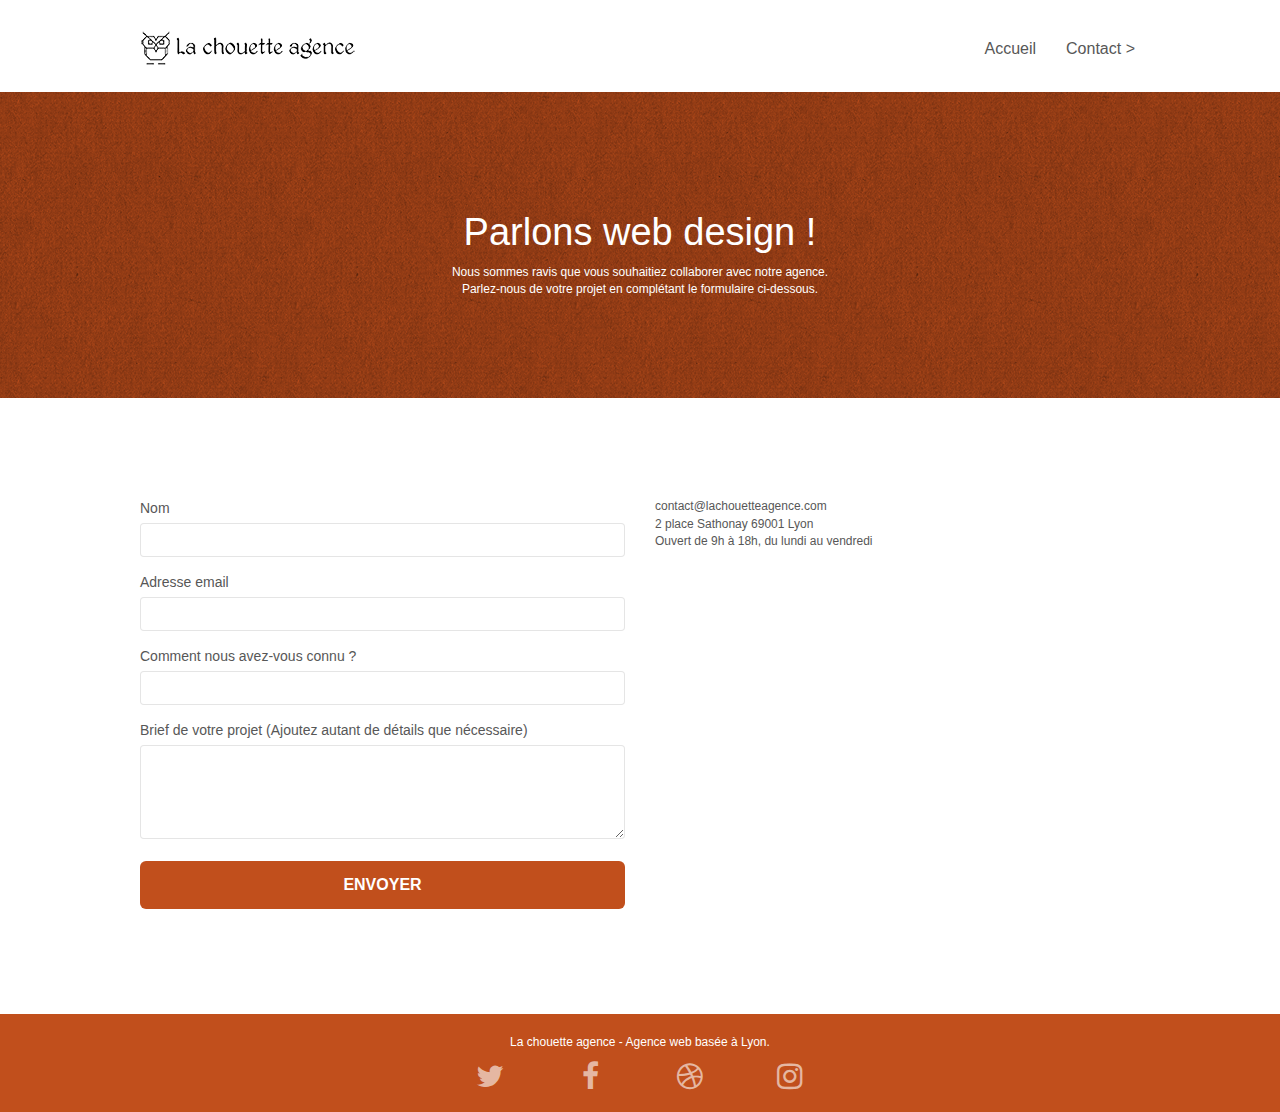
==== contact.html @ 673216bf "W3C" ====
<!doctype html>
<html lang="fr">
<head>
		<meta charset="utf-8">
		<meta name= "robots" content= "follow">
		
    <meta name="description" content="Si vous souhaitez prendre contact avec nous, merci de remplir ce formulaire">
    <meta name="viewport" content="width=device-width, initial-scale=1.0, viewport-fit=cover">
    <link rel="shortcut icon" type="image/png" href="favicon.jpg">
    
	<link rel="stylesheet" type="text/css" href="./css/bootstrap.min.css">
	<link rel="stylesheet" type="text/css" href="style.min.css">
	<link rel="stylesheet" type="text/css" href="./css/font-awesome.min.css">
	<link rel="stylesheet" type="text/css" href="./css/et-line.min.css">
	
    
	<script src="./js/jquery-2.1.0.min.js"></script>
	<script src="./js/bootstrap.js"></script>
	<script src="./js/blocs.js"></script>
	<script src="./js/jqBootstrapValidation.min.js"></script>
	<script src="./js/formHandler.min.js"></script>

    <title>Entreprise Webdesign Lyon - La Chouette Agence - Contactez-nous</title>

    
<!-- Analytics -->
 
<!-- Analytics END -->
    
</head>
<body>
<!-- Principal conteneur -->
<div class="page-container">
    
<!-- bloc-0 -->
<div class="bloc bgc-white l-bloc " id="bloc-0">
	<div class="container bloc-sm">
		<nav class="navbar row">
			<div class="navbar-header">
				<a class="navbar-brand" href="index.html"><img src="img/la-chouette-agence.png" alt="atlanta web design logo" height="40" /></a>
				<button id="nav-toggle" type="button" class="ui-navbar-toggle navbar-toggle" data-toggle="collapse" data-target=".navbar-1">
					<span class="sr-only">Toggle navigation</span><span class="icon-bar"></span><span class="icon-bar"></span><span class="icon-bar"></span>
				</button>
			</div>
			<div class="collapse navbar-collapse navbar-1 special-dropdown-nav">
				<ul class="site-navigation nav navbar-nav">
					<li>
						<a href="index.html">Accueil</a>
					</li>
					<li>
					</li>
					<li>
						<a href="contact.html">Contact &gt;</a>
					</li>
				</ul>
			</div>
		</nav>
	</div>
</div>
<!-- bloc-0 END -->

<!-- bloc-6 -->
<div class="bloc bg-dots-bg bg-repeat bgc-atomic-tangerine d-bloc bloc-bg-texture texture-paper" id="bloc-6">
	<div class="container bloc-lg">
		<div class="row">
			<div class="col-sm-12">
				<h1 class="text-center hero-bloc-text tc-white">
					Parlons web design !
				</h1>
				<p class="text-center mg-lg tc-white tight-width-whitespace">
					Nous sommes ravis que vous souhaitiez collaborer avec notre agence.<br>
					Parlez-nous de votre projet en complétant le formulaire ci-dessous.
				</p>
			</div>
		</div>
	</div>
</div>
<!-- bloc-6 END -->

<!-- bloc-7 -->
<div class="bloc bgc-white l-bloc" id="bloc-7">
	<div class="container bloc-lg">
		<div class="row">
			<div class="col-sm-6">
				<form id="form_1" novalidate>
					<div class="form-group">
						<label>
							Nom
						</label>
						<input id="name" class="form-control" required />
					</div>
					<div class="form-group">
						<label>
							Adresse email
						</label>
						<input id="email" class="form-control" type="email" required />
					</div>
					<div class="form-group">
						<label>
							Comment nous avez-vous connu ?
						</label>
						<input class="form-control" type="email" required id="input_504" />
					</div>
					<div class="form-group">
						<label>
							Brief de votre projet (Ajoutez autant de détails que nécessaire)<br>
						</label><textarea id="message" class="form-control" rows="4" cols="50" required></textarea>
					</div> 
					<button class="bloc-button btn btn-lg btn-block cta-hero btn-atomic-tangerine" type="submit">
						Envoyer
					</button>
				</form>
			</div>
			<div class="col-sm-6">
				<p>
					contact@lachouetteagence.com<br>2 place Sathonay 69001 Lyon<br>Ouvert de 9h à 18h, du lundi au vendredi<br>
				</p>
			</div>
		</div>
	</div>
</div>
<!-- bloc-7 END -->

<!-- ScrollToTop Button -->
<a class="bloc-button btn btn-d scrollToTop" onclick="scrollToTarget('1')"><span class="fa fa-chevron-up"></span></a>
<!-- ScrollToTop Button END-->


<!-- Footer - bloc-8 -->
<div class="bloc bgc-atomic-tangerine d-bloc" id="bloc-8">
	<div class="container bloc-sm">
		<div class="row">
			<div class="col-sm-12">
				<p class="text-center white">
					La chouette agence - Agence web basée à Lyon.<br>
				</p>
				<div class="row row-no-gutters social">
					<div class="col-sm-3">
						<div class="text-center">
							<a class="social" href="index.html"><span class="fa fa-twitter icon-md"></span></a>
						</div>
					</div>
					<div class="col-sm-3">
						<div class="text-center">
							<a class="social" href="index.html"><span class="fa fa-facebook icon-md"></span></a>
						</div>
					</div>
					<div class="col-sm-3">
						<div class="text-center">
							<a class="social" href="index.html"><span class="fa fa-dribbble icon-md"></span></a>
						</div>
					</div>
					<div class="col-sm-3">
						<div class="text-center">
							<a class="social" href="index.html"><span class="fa fa-instagram icon-md"></span></a>
						</div>
					</div>
				</div>
			</div>
		</div>
	</div>
</div>
<!-- Footer - bloc-8 END -->

</div>
<!-- Principal conteneur END -->
    

</body>
</html>
---- style.min.css ----
body{margin:0;padding:0;background:#fff;overflow-x:hidden;-webkit-font-smoothing:antialiased;-moz-osx-font-smoothing:grayscale}a,button{transition:all .3s ease-in-out;outline:0!important}a:hover{text-decoration:none;cursor:pointer}#page-loading-blocs-notifaction{position:fixed;top:0;bottom:0;width:100%;z-index:100000;background:#fff url(img/pageload-spinner.gif) no-repeat center center}.bloc{width:100%;clear:both;background:50% 50% no-repeat;padding:0 50px;-webkit-background-size:cover;-moz-background-size:cover;-o-background-size:cover;background-size:cover;position:relative}.bloc .container{padding-left:0;padding-right:0}.bloc-lg{padding:100px 50px}.bloc-md{padding:50px}.bloc-sm{padding:20px 50px}.bg-b-edge,.bg-bl-edge,.bg-br-edge,.bg-center,.bg-l-edge,.bg-r-edge,.bg-repeat,.bg-t-edge,.bg-tl-edge,.bg-tr-edge{-webkit-background-size:auto!important;-moz-background-size:auto!important;-o-background-size:auto!important;background-size:auto!important}.bg-repeat{background:repeat}.bg-t-edge{background:top no-repeat}.bloc-bg-texture::before{content:"";background-size:2px 2px;position:absolute;top:0;bottom:0;left:0;right:0}.citation{font-size:20px}.citationName{color:#000}.imgPortfolio{width:270px;height:270px}.texture-paper::before{background:url(img/texture-paper.png);background-size:280px 280px}.b-parallax{background-attachment:fixed}.d-bloc{color:rgba(255,255,255,.7)}.d-bloc button:hover{color:rgba(255,255,255,.9)}.d-bloc .icon-round,.d-bloc .icon-rounded,.d-bloc .icon-semi-rounded-a,.d-bloc .icon-semi-rounded-b,.d-bloc .icon-square{border-color:rgba(255,255,255,.9)}.d-bloc .divider-h span{border-color:rgba(255,255,255,.2)}.d-bloc .a-btn,.d-bloc .navbar a,.d-bloc .navbar-brand,.d-bloc a .icon-lg,.d-bloc a .icon-md,.d-bloc a .icon-sm,.d-bloc a .icon-xl,.d-bloc h1 a,.d-bloc h2 a,.d-bloc h3 a,.d-bloc h4 a,.d-bloc h5 a,.d-bloc h6 a,.d-bloc p a{color:rgba(255,255,255,.6)}.d-bloc .a-btn:hover,.d-bloc .navbar a:hover,.d-bloc .navbar-brand:hover,.d-bloc a:hover .icon-lg,.d-bloc a:hover .icon-md,.d-bloc a:hover .icon-sm,.d-bloc a:hover .icon-xl,.d-bloc h1 a:hover,.d-bloc h2 a:hover,.d-bloc h3 a:hover,.d-bloc h4 a:hover,.d-bloc h5 a:hover,.d-bloc h6 a:hover,.d-bloc p a:hover{color:rgba(255,255,255,1)}.d-bloc .navbar-toggle .icon-bar{background:rgba(255,255,255,1)}.d-bloc .btn-wire,.d-bloc .btn-wire:hover{color:rgba(255,255,255,1);border-color:rgba(255,255,255,1)}.d-bloc .panel{color:rgba(0,0,0,.5)}.d-bloc .panel button:hover{color:rgba(0,0,0,.7)}.d-bloc .panel icon{border-color:rgba(0,0,0,.7)}.d-bloc .panel .divider-h span{border-color:rgba(0,0,0,.1)}.d-bloc .panel .a-btn{color:rgba(0,0,0,.6)}.d-bloc .panel .a-btn:hover{color:rgba(0,0,0,1)}.d-bloc .panel .btn-wire,.d-bloc .panel .btn-wire:hover{color:rgba(0,0,0,.7);border-color:rgba(0,0,0,.3)}.d-bloc .panel,.l-bloc{color:rgba(0,0,0,.5)}.d-bloc .panel button:hover,.l-bloc button:hover{color:rgba(0,0,0,.7)}.l-bloc .icon-round,.l-bloc .icon-rounded,.l-bloc .icon-semi-rounded-a,.l-bloc .icon-semi-rounded-b,.l-bloc .icon-square{border-color:rgba(0,0,0,.7)}.d-bloc .panel .divider-h span,.l-bloc .divider-h span{border-color:rgba(0,0,0,.1)}.d-bloc .panel .a-btn,.l-bloc .a-btn,.l-bloc .navbar a,.l-bloc .navbar-brand,.l-bloc a .icon-lg,.l-bloc a .icon-md,.l-bloc a .icon-sm,.l-bloc a .icon-xl,.l-bloc h1 a,.l-bloc h2 a,.l-bloc h3 a,.l-bloc h4 a,.l-bloc h5 a,.l-bloc h6 a,.l-bloc p a{color:rgba(0,0,0,.6)}.d-bloc .panel .a-btn:hover,.l-bloc .a-btn:hover,.l-bloc .navbar a:hover,.l-bloc .navbar-brand:hover,.l-bloc a:hover .icon-lg,.l-bloc a:hover .icon-md,.l-bloc a:hover .icon-sm,.l-bloc a:hover .icon-xl,.l-bloc h1 a:hover,.l-bloc h2 a:hover,.l-bloc h3 a:hover,.l-bloc h4 a:hover,.l-bloc h5 a:hover,.l-bloc h6 a:hover,.l-bloc p a:hover{color:rgba(0,0,0,1)}.l-bloc .navbar-toggle .icon-bar{color:rgba(0,0,0,.6)}.d-bloc .panel .btn-wire,.d-bloc .panel .btn-wire:hover,.l-bloc .btn-wire,.l-bloc .btn-wire:hover{color:rgba(0,0,0,.7);border-color:rgba(0,0,0,.3)}.voffset{margin-top:30px}.voffset-lg{margin-top:80px}.row-no-gutters{margin-right:0;margin-left:0}.row.row-no-gutters>[class*=" col-"],.row.row-no-gutters>[class^=col-]{padding-right:0;padding-left:0}#bloc-1-hero h1{font-size:32px}.navbar{margin-bottom:0;z-index:1}.navbar-brand{height:auto;padding:3px 15px;font-size:25px;font-weight:400;font-weight:600;line-height:44px}.navbar-brand img{max-height:200px;margin:0 5px 0 0;display:inline}.navbar-brand img[src$=svg]{min-width:100px}.nav-center .navbar-brand img{margin:0}.navbar .nav{padding-top:2px;margin-right:-16px;float:right;z-index:1}.nav>li{float:left;margin-top:4px;font-size:16px}.navbar-nav .open .dropdown-menu>li>a{text-align:inherit}.nav>li a:focus,.nav>li a:hover{background:0 0}.navbar-toggle{margin:10px 10px 0 0;border:0}.navbar-toggle:hover{background:0 0!important}.navbar-toggle .icon-bar{background-color:rgba(0,0,0,.5);width:26px}.nav-invert .navbar .nav{float:left}.nav-invert .navbar-brand,.nav-invert .navbar-header{float:right;position:relative;z-index:2}@media (min-width:768px){.site-navigation{position:absolute;top:50%;right:20px;transform:translate(0,-50%);-webkit-transform:translateY(-50%)}.nav>li .dropdown-menu a,.nav>li .dropdown-menu a:hover{color:#484848}.nav-invert .site-navigation{left:0;right:0}.nav-center{text-align:center}.nav-center .navbar-header{width:100%}.nav-center .nav>li,.nav-center .navbar-brand,.nav-center .navbar-header{float:none;display:inline-block}.nav-center .site-navigation{position:relative;width:100%;right:0;margin-right:0;margin-top:20px}.nav-center.mini-nav .navbar-toggle{float:none;margin:10px auto 0}}.nav>li>.dropdown a{background:0 0!important;display:block;padding:14px 15px}nav .caret{margin:0 5px}.dropdown-menu .dropdown-menu{top:-8px;left:100%}.dropdown-menu .dropmenu-flow-right{top:100%;left:0;margin-left:-1px;border-top-left-radius:0;border-top-right-radius:0}.dropdown-menu .dropdown span{border:4px solid #000;border-top-color:transparent;border-right-color:transparent;border-bottom-color:transparent;margin:6px -5px 0 0!important;float:right}.mg-md{margin-top:10px;margin-bottom:20px}.mg-lg{margin-top:10px;margin-bottom:40px}.btn{margin:0 5px 5px 0}.btn.pull-right{margin:0 0 5px 5px}.btn-d,.btn-d:focus,.btn-d:hover{color:#fff;background:rgba(0,0,0,.3)}button{outline:0!important}.btn-rd{border-radius:40px}.btn-clean{border:1px solid rgba(0,0,0,.08);border-bottom-color:rgba(0,0,0,.1);text-shadow:0 1px 0 rgba(0,0,1,.1);box-shadow:0 1px 3px rgba(0,0,1,.25),inset 0 1px 0 0 rgba(255,255,255,.15)}.icon-md{font-size:30px!important}.icon-lg{font-size:60px!important}.sm-shadow{text-shadow:0 1px 2px rgba(0,0,0,.3)}.panel-sq,.panel-sq .panel-footer,.panel-sq .panel-heading{border-radius:0}.panel-rd{border-radius:30px}.panel-rd .panel-heading{border-radius:29px 29px 0 0}.panel-rd .panel-footer{border-radius:0 0 29px 29px}.form-control{border-color:rgba(0,0,0,.1);box-shadow:none}.scrollToTop{width:40px;height:40px;position:fixed;bottom:20px;right:20px;opacity:0;z-index:500;transition:all .3s ease-in-out}.scrollToTop span{margin-top:6px}.showScrollTop{font-size:14px;opacity:1}a[data-lightbox]{position:relative;display:block;text-align:center}a[data-lightbox]:hover::before{content:"+";font-family:HelveticaNeue-Light,"Helvetica Neue Light","Helvetica Neue",Helvetica,Arial;font-size:32px;width:50px;height:50px;margin-left:-25px;border-radius:50%;background:rgba(0,0,0,.6);color:#fff;font-weight:100;z-index:1;position:absolute;top:50%;transform:translateY(-50%);-webkit-transform:translateY(-50%)}a[data-lightbox]:hover img{opacity:.6;-webkit-animation-fill-mode:none;animation-fill-mode:none}#lightbox-modal{display:flex;align-items:center}#lightbox-modal .modal-dialog{width:90%;max-width:900px;margin:0 auto 0}#lightbox-modal .modal-dialog img{max-height:90vh;margin:0 auto}.lightbox-caption{padding:20px;color:#fff;background:rgba(0,0,0,.5);position:absolute;left:15px;right:15px;bottom:5px}.close-lightbox{color:#fff;font-size:30px;position:absolute;top:20px;right:20px;z-index:20;background:rgba(0,0,0,.5);border:none;line-height:30px;padding:0 9px 5px;opacity:.3}.close-lightbox:hover,.next-lightbox:hover,.prev-lightbox:hover{opacity:1;color:#fff}.next-lightbox,.prev-lightbox{font-size:20px;color:rgba(255,255,255,.9);background:rgba(0,0,0,.5);transition:all .2s ease-in-out;position:absolute;top:45%;z-index:1;opacity:.4}.next-lightbox{padding:6px 8px 1px 13px;right:25px}.prev-lightbox{padding:6px 13px 1px 10px;left:25px}.snapshot-lb .modal-body{padding-bottom:45px}.snapshot-lb .lightbox-caption{padding:0;color:rgba(0,0,0,.5);background:0 0}.btn,a,h1,h2,h3,h4,h5,h6,label,p{font-family:helvetica;font-weight:400;color:#575757!important}.container{max-width:1000px}.hero-bloc-text{font-size:38px}.hero-bloc-text-sub{font-size:36px}.statement-bloc-text{line-height:26px;font-style:italic;font-size:20px;text-align:center;font-weight:lighter;max-width:520px;margin:auto auto auto auto}p{font-size:12px}.tight-width-whitespace{max-width:600px;margin:auto auto auto auto}.h1{font-size:20px;font-family:"Open Sans"}.cta-hero{margin-top:22px;color:#fff!important;text-transform:uppercase;padding:12px 28px 12px 28px;font-size:16px;font-weight:700}.social{max-width:400px;margin:auto auto auto auto}h2{font-size:22px;line-height:1.4em}h3{font-size:15px;text-transform:uppercase;font-weight:700;color:#333!important}.med-width-whitespace{max-width:800px;margin:auto auto auto auto;box-shadow:0 0 0 #000}h1{color:#333!important}h4{color:#333!important}.icons{margin-bottom:14px;margin-top:24px}.white{color:#fff!important}.portfolio-thumb{margin-bottom:24px}.portfolio-row{margin-bottom:44px;margin-top:50px}.avatar{box-shadow:0 4px 9px rgba(0,0,0,.3)}.black-background{background-color:rgba(165,147,99,.7);padding:40px 40px 40px 40px}.bold-link{font-weight:900;text-decoration:underline!important}.bgc-white{background-color:#fff}.bgc-dark-slate-blue{background-color:#364577}.bgc-atomic-tangerine{background-color:#c14f1c}.tc-white{color:#fff!important}.btn-atomic-tangerine{background:#c14f1c;color:#fff!important}.btn-atomic-tangerine:hover{background:#c27956!important;color:#fff!important}.ltc-white{color:#fff!important}.ltc-white:hover{color:#ccc!important}.ltc-atomic-tangerine{color:#c14f1c!important}.ltc-atomic-tangerine:hover{color:#c27956!important}.icon-dark-slate-blue{color:#364577!important;border-color:#364577!important}.bg-dots-bg{background-image:url(img/dots-bg.png)}.bg-lines-h2-bg{background-image:url(img/lines-h2-bg.png)}.bg-banniere{background-image:url(img/la-chouette-agence-banniere.jpg)}.bg-presentation{background-image:url(img/image-de-presentation.jpg)}@media (max-width:1024px){.bloc{padding-left:20px;padding-right:20px}.bloc-tile-2.full-width-bloc .container,.bloc-tile-3.full-width-bloc .container,.bloc-tile-4.full-width-bloc .container,.bloc.full-width-bloc{padding-left:0;padding-right:0}}@media (max-width:992px) and (min-width:768px){.navbar .nav{max-width:80%}.nav-center.navbar .nav{max-width:100%}}@media only screen and (min-width:768px) and (max-width:1024px) and (orientation:landscape){.b-parallax{background-attachment:scroll}}@media only screen and (min-width:1024px) and (max-width:1366px) and (-webkit-min-device-pixel-ratio:1.5){.b-parallax{background-attachment:scroll}}@media (max-width:991px){.container{width:100%}.b-parallax{background-attachment:scroll}#hero-bloc,.page-container{overflow-x:hidden;position:relative}.bloc-group,.bloc-group .bloc{display:block;width:100%}.bloc-fill-screen .fill-bloc-bottom-edge,.bloc-fill-screen .fill-bloc-top-edge{padding:0 20px}}@media (max-width:767px){.page-container{overflow-x:hidden;position:relative}#disqus_thread,h1,h2,h3,h4,h5,h6,p{padding-left:10px!important;padding-right:10px!important}.b-parallax{background-attachment:scroll}.navbar .nav{padding-top:0;border-top:1px solid rgba(0,0,0,.2);float:none!important}.navbar.row{margin-left:0;margin-right:0}.site-navigation{position:inherit;transform:none;-webkit-transform:none;-ms-transform:none}.nav>li{margin-top:0;border-bottom:1px solid rgba(0,0,0,.1);background:rgba(0,0,0,.05);text-align:left;padding-left:15px;width:100%}.nav>li:hover{background:rgba(0,0,0,.08)}.dropdown .dropdown a .caret{float:none;margin:5px 0 0 10px!important;border:4px solid #000;border-bottom-color:transparent;border-right-color:transparent;border-left-color:transparent}#hero-bloc .navbar .nav{background:rgba(0,0,0,.8)}#hero-bloc .navbar .nav a{color:rgba(255,255,255,.6)}.hero{padding:50px 0}.hero-nav{left:-1px;right:-1px}.navbar-collapse{padding:0;overflow-x:hidden;-webkit-box-shadow:none;box-shadow:none}.navbar-brand img{max-height:40px;width:auto}.nav-invert .navbar-header{float:none;width:100%}.nav-invert .navbar-toggle{float:left;margin-left:10px}.bloc{padding-left:0;padding-right:0}.bloc-lg,.bloc-xl,.bloc-xxl{padding:40px 0}.bloc-md,.bloc-sm{padding-left:0;padding-right:0}.bloc-fill-screen .fill-bloc-bottom-edge,.bloc-fill-screen .fill-bloc-top-edge,.bloc-tile-2 .container,.bloc-tile-3 .container,.bloc-tile-4 .container{padding-left:0;padding-right:0}.a-block{padding:0 10px}.btn-dwn{display:none}.voffset{margin-top:5px}.voffset-md{margin-top:20px}.voffset-lg{margin-top:30px}form{padding:5px}.close-lightbox{display:inline-block}.blocsapp-device-iphone5{background-size:216px 425px;padding-top:60px;width:216px;height:425px}.blocsapp-device-iphone5 img{width:180px;height:320px}}@media (max-width:400px){.bloc{padding-left:0;padding-right:0}}@media (max-width:767px){.imgPortfolio{margin:0 auto 0 auto;width:270px;height:270px}.bloc-mob-center-text{text-align:center}}
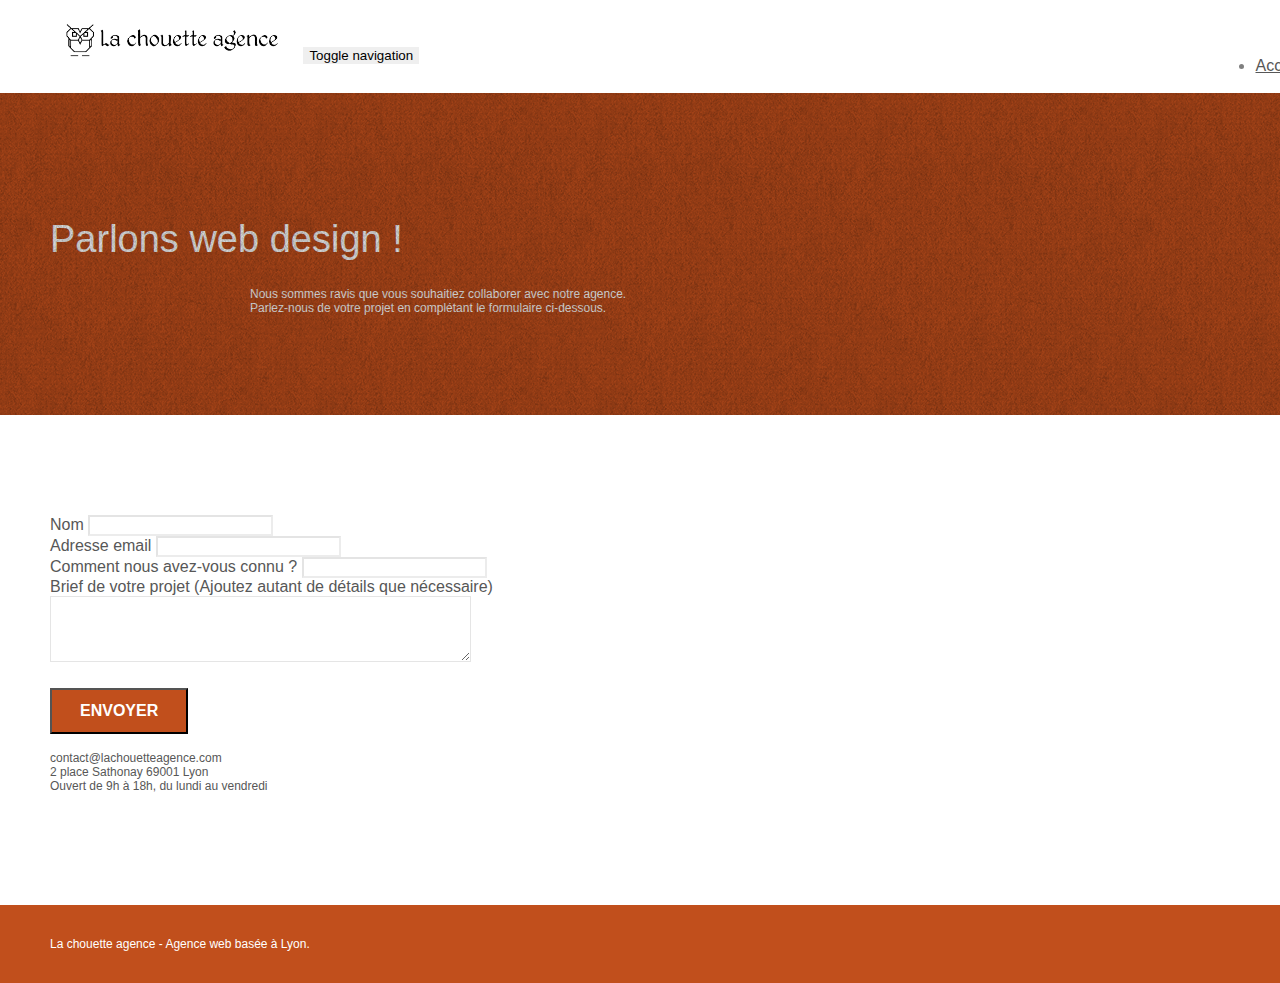
==== commit 090c9522: "Opt." ====
--- a/contact.html
+++ b/contact.html
@@ -14,7 +14,7 @@
 	<link rel="stylesheet" type="text/css" href="./css/et-line.min.css">
 	
     
-	<script src="./js/jquery-2.1.0.min.js"></script>
+	<script src="./js/jquery-2.1.0.js"></script>
 	<script src="./js/bootstrap.js"></script>
 	<script src="./js/blocs.js"></script>
 	<script src="./js/jqBootstrapValidation.min.js"></script>
@@ -164,7 +164,14 @@
 
 </div>
 <!-- Principal conteneur END -->
-    
+
+<!--JavaScript-->
+	<script src="./js/jquery-2.1.0.js"></script>
+	<script src="./js/bootstrap.js"></script>
+	<script src="./js/blocs.js"></script>
+	<script src="./js/jqBootstrapValidation.js"></script>
+	<script src="./js/formHandler.js"></script>
+<!--JavaScript End-->
 
 </body>
 </html>
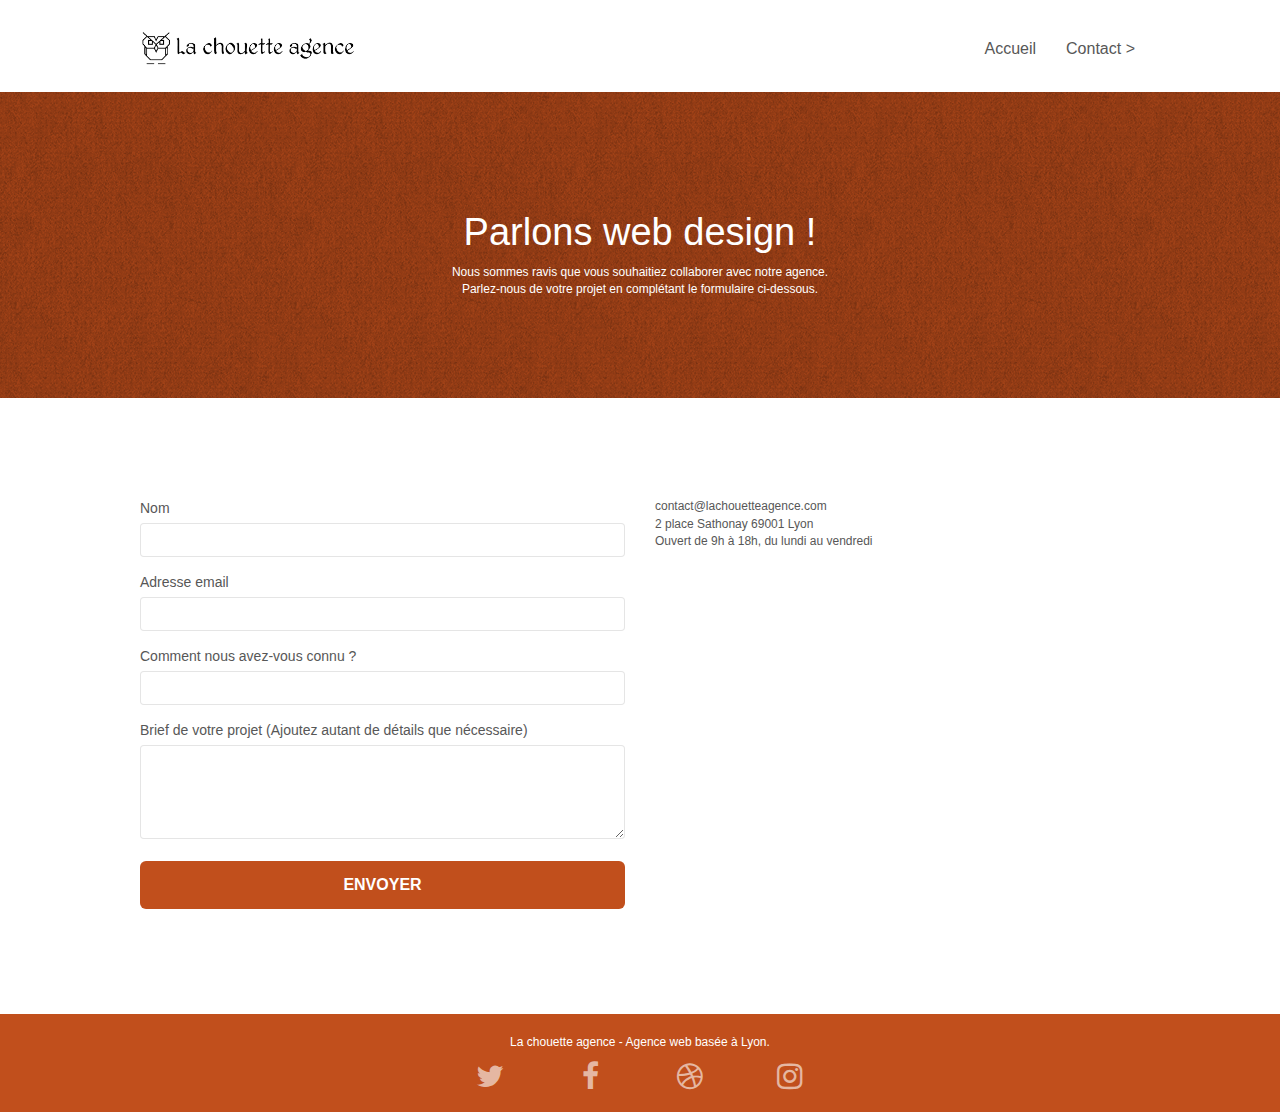
==== commit a241a848: "Opt." ====
--- a/contact.html
+++ b/contact.html
@@ -8,24 +8,15 @@
     <meta name="viewport" content="width=device-width, initial-scale=1.0, viewport-fit=cover">
     <link rel="shortcut icon" type="image/png" href="favicon.jpg">
     
-	<link rel="stylesheet" type="text/css" href="./css/bootstrap.min.css">
-	<link rel="stylesheet" type="text/css" href="style.min.css">
-	<link rel="stylesheet" type="text/css" href="./css/font-awesome.min.css">
-	<link rel="stylesheet" type="text/css" href="./css/et-line.min.css">
+	<link rel="stylesheet" type="text/css" href="./css/bootstrap.css">
+	<link rel="stylesheet" type="text/css" href="style.css">
+	<link rel="stylesheet" type="text/css" href="./css/font-awesome.css">
+	<link rel="stylesheet" type="text/css" href="./css/et-line.css">
 	
     
-	<script src="./js/jquery-2.1.0.js"></script>
-	<script src="./js/bootstrap.js"></script>
-	<script src="./js/blocs.js"></script>
-	<script src="./js/jqBootstrapValidation.min.js"></script>
-	<script src="./js/formHandler.min.js"></script>
-
     <title>Entreprise Webdesign Lyon - La Chouette Agence - Contactez-nous</title>
 
     
-<!-- Analytics -->
- 
-<!-- Analytics END -->
     
 </head>
 <body>
--- a/style.css
+++ b/style.css
@@ -0,0 +1,1055 @@
+body {
+    margin: 0;
+    padding: 0;
+    background: #FFF;
+    overflow-x: hidden;
+    -webkit-font-smoothing: antialiased;
+    -moz-osx-font-smoothing: grayscale;
+}
+
+a,
+button {
+    transition: all .3s ease-in-out;
+    outline: none!important;
+}
+
+a:hover {
+    text-decoration: none;
+    cursor: pointer;
+}
+
+#page-loading-blocs-notifaction {
+    position: fixed;
+    top: 0;
+    bottom: 0;
+    width: 100%;
+    z-index: 100000;
+    background: #FFFFFF url("img/pageload-spinner.gif") no-repeat center center;
+}
+
+.bloc {
+    width: 100%;
+    clear: both;
+    background: 50% 50% no-repeat;
+    padding: 0 50px;
+    -webkit-background-size: cover;
+    -moz-background-size: cover;
+    -o-background-size: cover;
+    background-size: cover;
+    position: relative;
+}
+
+.bloc .container {
+    padding-left: 0;
+    padding-right: 0;
+}
+
+.bloc-lg {
+    padding: 100px 50px;
+}
+
+.bloc-md {
+    padding: 50px;
+}
+
+.bloc-sm {
+    padding: 20px 50px;
+}
+
+.bg-center,
+.bg-l-edge,
+.bg-r-edge,
+.bg-t-edge,
+.bg-b-edge,
+.bg-tl-edge,
+.bg-bl-edge,
+.bg-tr-edge,
+.bg-br-edge,
+.bg-repeat {
+    -webkit-background-size: auto!important;
+    -moz-background-size: auto!important;
+    -o-background-size: auto!important;
+    background-size: auto!important;
+}
+
+.bg-repeat {
+    background: repeat;
+}
+
+.bg-t-edge {
+    background: top no-repeat;
+}
+
+.bloc-bg-texture::before {
+    content: "";
+    background-size: 2px 2px;
+    position: absolute;
+    top: 0;
+    bottom: 0;
+    left: 0;
+    right: 0;
+}
+
+.citation {
+    font-size: 20px;
+}
+
+.citationName {
+    color: #000000;
+}
+
+.imgPortfolio {
+    width: 270px;
+    height: 270px;
+}
+
+.texture-paper::before {
+    background: url("img/texture-paper.png");
+    background-size: 280px 280px;
+}
+
+.b-parallax {
+    background-attachment: fixed;
+}
+
+.d-bloc {
+    color: rgba(255, 255, 255, .7);
+}
+
+.d-bloc button:hover {
+    color: rgba(255, 255, 255, .9);
+}
+
+.d-bloc .icon-round,
+.d-bloc .icon-square,
+.d-bloc .icon-rounded,
+.d-bloc .icon-semi-rounded-a,
+.d-bloc .icon-semi-rounded-b {
+    border-color: rgba(255, 255, 255, .9);
+}
+
+.d-bloc .divider-h span {
+    border-color: rgba(255, 255, 255, .2);
+}
+
+.d-bloc .a-btn,
+.d-bloc .navbar a,
+.d-bloc .navbar-brand,
+.d-bloc a .icon-sm,
+.d-bloc a .icon-md,
+.d-bloc a .icon-lg,
+.d-bloc a .icon-xl,
+.d-bloc h1 a,
+.d-bloc h2 a,
+.d-bloc h3 a,
+.d-bloc h4 a,
+.d-bloc h5 a,
+.d-bloc h6 a,
+.d-bloc p a {
+    color: rgba(255, 255, 255, .6);
+}
+
+.d-bloc .a-btn:hover,
+.d-bloc .navbar a:hover,
+.d-bloc .navbar-brand:hover,
+.d-bloc a:hover .icon-sm,
+.d-bloc a:hover .icon-md,
+.d-bloc a:hover .icon-lg,
+.d-bloc a:hover .icon-xl,
+.d-bloc h1 a:hover,
+.d-bloc h2 a:hover,
+.d-bloc h3 a:hover,
+.d-bloc h4 a:hover,
+.d-bloc h5 a:hover,
+.d-bloc h6 a:hover,
+.d-bloc p a:hover {
+    color: rgba(255, 255, 255, 1);
+}
+
+.d-bloc .navbar-toggle .icon-bar {
+    background: rgba(255, 255, 255, 1);
+}
+
+.d-bloc .btn-wire,
+.d-bloc .btn-wire:hover {
+    color: rgba(255, 255, 255, 1);
+    border-color: rgba(255, 255, 255, 1);
+}
+
+.d-bloc .panel {
+    color: rgba(0, 0, 0, .5);
+}
+
+.d-bloc .panel button:hover {
+    color: rgba(0, 0, 0, .7);
+}
+
+.d-bloc .panel icon {
+    border-color: rgba(0, 0, 0, .7);
+}
+
+.d-bloc .panel .divider-h span {
+    border-color: rgba(0, 0, 0, .1);
+}
+
+.d-bloc .panel .a-btn {
+    color: rgba(0, 0, 0, .6);
+}
+
+.d-bloc .panel .a-btn:hover {
+    color: rgba(0, 0, 0, 1);
+}
+
+.d-bloc .panel .btn-wire,
+.d-bloc .panel .btn-wire:hover {
+    color: rgba(0, 0, 0, .7);
+    border-color: rgba(0, 0, 0, .3);
+}
+
+.d-bloc .panel,
+.l-bloc {
+    color: rgba(0, 0, 0, .5);
+}
+
+.d-bloc .panel button:hover,
+.l-bloc button:hover {
+    color: rgba(0, 0, 0, .7);
+}
+
+.l-bloc .icon-round,
+.l-bloc .icon-square,
+.l-bloc .icon-rounded,
+.l-bloc .icon-semi-rounded-a,
+.l-bloc .icon-semi-rounded-b {
+    border-color: rgba(0, 0, 0, .7);
+}
+
+.d-bloc .panel .divider-h span,
+.l-bloc .divider-h span {
+    border-color: rgba(0, 0, 0, .1);
+}
+
+.d-bloc .panel .a-btn,
+.l-bloc .a-btn,
+.l-bloc .navbar a,
+.l-bloc .navbar-brand,
+.l-bloc a .icon-sm,
+.l-bloc a .icon-md,
+.l-bloc a .icon-lg,
+.l-bloc a .icon-xl,
+.l-bloc h1 a,
+.l-bloc h2 a,
+.l-bloc h3 a,
+.l-bloc h4 a,
+.l-bloc h5 a,
+.l-bloc h6 a,
+.l-bloc p a {
+    color: rgba(0, 0, 0, .6);
+}
+
+.d-bloc .panel .a-btn:hover,
+.l-bloc .a-btn:hover,
+.l-bloc .navbar a:hover,
+.l-bloc .navbar-brand:hover,
+.l-bloc a:hover .icon-sm,
+.l-bloc a:hover .icon-md,
+.l-bloc a:hover .icon-lg,
+.l-bloc a:hover .icon-xl,
+.l-bloc h1 a:hover,
+.l-bloc h2 a:hover,
+.l-bloc h3 a:hover,
+.l-bloc h4 a:hover,
+.l-bloc h5 a:hover,
+.l-bloc h6 a:hover,
+.l-bloc p a:hover {
+    color: rgba(0, 0, 0, 1);
+}
+
+.l-bloc .navbar-toggle .icon-bar {
+    color: rgba(0, 0, 0, .6);
+}
+
+.d-bloc .panel .btn-wire,
+.d-bloc .panel .btn-wire:hover,
+.l-bloc .btn-wire,
+.l-bloc .btn-wire:hover {
+    color: rgba(0, 0, 0, .7);
+    border-color: rgba(0, 0, 0, .3);
+}
+
+.voffset {
+    margin-top: 30px;
+}
+
+.voffset-lg {
+    margin-top: 80px;
+}
+
+.row-no-gutters {
+    margin-right: 0;
+    margin-left: 0;
+}
+
+.row.row-no-gutters > [class^="col-"],
+.row.row-no-gutters > [class*=" col-"] {
+    padding-right: 0;
+    padding-left: 0;
+}
+
+#bloc-1-hero h1 {
+    font-size: 32px;
+}
+
+.navbar {
+    margin-bottom: 0;
+    z-index: 1;
+}
+
+.navbar-brand {
+    height: auto;
+    padding: 3px 15px;
+    font-size: 25px;
+    font-weight: normal;
+    font-weight: 600;
+    line-height: 44px;
+}
+
+.navbar-brand img {
+    max-height: 200px;
+    margin: 0 5px 0 0;
+    display: inline;
+}
+
+.navbar-brand img[src$=svg] {
+    min-width: 100px;
+}
+
+.nav-center .navbar-brand img {
+    margin: 0;
+}
+
+.navbar .nav {
+    padding-top: 2px;
+    margin-right: -16px;
+    float: right;
+    z-index: 1;
+}
+
+.nav > li {
+    float: left;
+    margin-top: 4px;
+    font-size: 16px;
+}
+
+.navbar-nav .open .dropdown-menu > li > a {
+    text-align: inherit;
+}
+
+.nav > li a:hover,
+.nav > li a:focus {
+    background: transparent;
+}
+
+.navbar-toggle {
+    margin: 10px 10px 0 0;
+    border: 0px;
+}
+
+.navbar-toggle:hover {
+    background: transparent!important;
+}
+
+.navbar-toggle .icon-bar {
+    background-color: rgba(0, 0, 0, .5);
+    width: 26px;
+}
+
+.nav-invert .navbar .nav {
+    float: left;
+}
+
+.nav-invert .navbar-header,
+.nav-invert .navbar-brand {
+    float: right;
+    position: relative;
+    z-index: 2;
+}
+
+@media (min-width: 768px) {
+    .site-navigation {
+        position: absolute;
+        top: 50%;
+        right: 20px;
+        transform: translate(0, -50%);
+        -webkit-transform: translateY(-50%);
+    }
+    .nav > li .dropdown-menu a,
+    .nav > li .dropdown-menu a:hover {
+        color: #484848;
+    }
+    .nav-invert .site-navigation {
+        left: 0;
+        right: 0;
+    }
+    .nav-center {
+        text-align: center;
+    }
+    .nav-center .navbar-header {
+        width: 100%;
+    }
+    .nav-center .navbar-header,
+    .nav-center .navbar-brand,
+    .nav-center .nav > li {
+        float: none;
+        display: inline-block;
+    }
+    .nav-center .site-navigation {
+        position: relative;
+        width: 100%;
+        right: 0;
+        margin-right: 0px;
+        margin-top: 20px;
+    }
+    .nav-center.mini-nav .navbar-toggle {
+        float: none;
+        margin: 10px auto 0;
+    }
+}
+
+.nav > li > .dropdown a {
+    background: none!important;
+    display: block;
+    padding: 14px 15px;
+}
+
+nav .caret {
+    margin: 0 5px;
+}
+
+.dropdown-menu .dropdown-menu {
+    top: -8px;
+    left: 100%;
+}
+
+.dropdown-menu .dropmenu-flow-right {
+    top: 100%;
+    left: 0;
+    margin-left: -1px;
+    border-top-left-radius: 0;
+    border-top-right-radius: 0;
+}
+
+.dropdown-menu .dropdown span {
+    border: 4px solid black;
+    border-top-color: transparent;
+    border-right-color: transparent;
+    border-bottom-color: transparent;
+    margin: 6px -5px 0 0!important;
+    float: right;
+}
+
+.mg-md {
+    margin-top: 10px;
+    margin-bottom: 20px;
+}
+
+.mg-lg {
+    margin-top: 10px;
+    margin-bottom: 40px;
+}
+
+.btn {
+    margin: 0 5px 5px 0;
+}
+
+.btn.pull-right {
+    margin: 0 0 5px 5px;
+}
+
+.btn-d,
+.btn-d:hover,
+.btn-d:focus {
+    color: #FFF;
+    background: rgba(0, 0, 0, .3);
+}
+
+button {
+    outline: none!important;
+}
+
+.btn-rd {
+    border-radius: 40px;
+}
+
+.btn-clean {
+    border: 1px solid rgba(0, 0, 0, .08);
+    border-bottom-color: rgba(0, 0, 0, .1);
+    text-shadow: 0 1px 0 rgba(0, 0, 1, .1);
+    box-shadow: 0 1px 3px rgba(0, 0, 1, .25), inset 0 1px 0 0 rgba(255, 255, 255, .15);
+}
+
+.icon-md {
+    font-size: 30px!important;
+}
+
+.icon-lg {
+    font-size: 60px!important;
+}
+
+.sm-shadow {
+    text-shadow: 0 1px 2px rgba(0, 0, 0, .3);
+}
+
+.panel-sq,
+.panel-sq .panel-heading,
+.panel-sq .panel-footer {
+    border-radius: 0;
+}
+
+.panel-rd {
+    border-radius: 30px;
+}
+
+.panel-rd .panel-heading {
+    border-radius: 29px 29px 0 0;
+}
+
+.panel-rd .panel-footer {
+    border-radius: 0 0 29px 29px;
+}
+
+.form-control {
+    border-color: rgba(0, 0, 0, .1);
+    box-shadow: none;
+}
+
+.scrollToTop {
+    width: 40px;
+    height: 40px;
+    position: fixed;
+    bottom: 20px;
+    right: 20px;
+    opacity: 0;
+    z-index: 500;
+    transition: all .3s ease-in-out;
+}
+
+.scrollToTop span {
+    margin-top: 6px;
+}
+
+.showScrollTop {
+    font-size: 14px;
+    opacity: 1;
+}
+
+a[data-lightbox] {
+    position: relative;
+    display: block;
+    text-align: center;
+}
+
+a[data-lightbox]:hover::before {
+    content: "+";
+    font-family: "HelveticaNeue-Light", "Helvetica Neue Light", "Helvetica Neue", Helvetica, Arial;
+    font-size: 32px;
+    width: 50px;
+    height: 50px;
+    margin-left: -25px;
+    border-radius: 50%;
+    background: rgba(0, 0, 0, .6);
+    color: #FFF;
+    font-weight: 100;
+    z-index: 1;
+    position: absolute;
+    top: 50%;
+    transform: translateY(-50%);
+    -webkit-transform: translateY(-50%);
+}
+
+a[data-lightbox]:hover img {
+    opacity: 0.6;
+    -webkit-animation-fill-mode: none;
+    animation-fill-mode: none;
+}
+
+#lightbox-modal {
+    display: flex;
+    align-items: center;
+}
+
+#lightbox-modal .modal-dialog {
+    width: 90%;
+    max-width: 900px;
+    margin: 0 auto 0;
+}
+
+#lightbox-modal .modal-dialog img {
+    max-height: 90vh;
+    margin: 0 auto;
+}
+
+.lightbox-caption {
+    padding: 20px;
+    color: #FFF;
+    background: rgba(0, 0, 0, .5);
+    position: absolute;
+    left: 15px;
+    right: 15px;
+    bottom: 5px;
+}
+
+.close-lightbox {
+    color: #FFF;
+    font-size: 30px;
+    position: absolute;
+    top: 20px;
+    right: 20px;
+    z-index: 20;
+    background: rgba(0, 0, 0, .5);
+    border: none;
+    line-height: 30px;
+    padding: 0 9px 5px;
+    opacity: 0.3;
+}
+
+.close-lightbox:hover,
+.next-lightbox:hover,
+.prev-lightbox:hover {
+    opacity: 1.0;
+    color: #FFF;
+}
+
+.next-lightbox,
+.prev-lightbox {
+    font-size: 20px;
+    color: rgba(255, 255, 255, .9);
+    background: rgba(0, 0, 0, .5);
+    transition: all .2s ease-in-out;
+    position: absolute;
+    top: 45%;
+    z-index: 1;
+    opacity: 0.4;
+}
+
+.next-lightbox {
+    padding: 6px 8px 1px 13px;
+    right: 25px;
+}
+
+.prev-lightbox {
+    padding: 6px 13px 1px 10px;
+    left: 25px;
+}
+
+.snapshot-lb .modal-body {
+    padding-bottom: 45px;
+}
+
+.snapshot-lb .lightbox-caption {
+    padding: 0;
+    color: rgba(0, 0, 0, .5);
+    background: none;
+}
+
+h1,
+h2,
+h3,
+h4,
+h5,
+h6,
+p,
+label,
+.btn,
+a {
+    font-family: "helvetica";
+    font-weight: 400;
+    color: #575757!important;
+}
+
+.container {
+    max-width: 1000px;
+}
+
+.hero-bloc-text {
+    font-size: 38px;
+}
+
+.hero-bloc-text-sub {
+    font-size: 36px;
+}
+
+.statement-bloc-text {
+    line-height: 26px;
+    font-style: italic;
+    font-size: 20px;
+    text-align: center;
+    font-weight: lighter;
+    max-width: 520px;
+    margin: auto auto auto auto;
+}
+
+p {
+    font-size: 12px;
+}
+
+.tight-width-whitespace {
+    max-width: 600px;
+    margin: auto auto auto auto;
+}
+
+.h1 {
+    font-size: 20px;
+    font-family: "Open Sans";
+}
+
+.cta-hero {
+    margin-top: 22px;
+    color: #FFFFFF!important;
+    text-transform: uppercase;
+    padding: 12px 28px 12px 28px;
+    font-size: 16px;
+    font-weight: 700;
+}
+
+.social {
+    max-width: 400px;
+    margin: auto auto auto auto;
+}
+
+h2 {
+    font-size: 22px;
+    line-height: 1.4em;
+}
+
+h3 {
+    font-size: 15px;
+    text-transform: uppercase;
+    font-weight: 700;
+    color: #333333!important;
+}
+
+.med-width-whitespace {
+    max-width: 800px;
+    margin: auto auto auto auto;
+    box-shadow: 0px 0px 0px #000000;
+}
+
+h1 {
+    color: #333333!important;
+}
+
+h4 {
+    color: #333333!important;
+}
+
+.icons {
+    margin-bottom: 14px;
+    margin-top: 24px;
+}
+
+.white {
+    color: #FFFFFF!important;
+}
+
+.portfolio-thumb {
+    margin-bottom: 24px;
+}
+
+.portfolio-row {
+    margin-bottom: 44px;
+    margin-top: 50px;
+}
+
+.avatar {
+    box-shadow: 0px 4px 9px rgba(0, 0, 0, 0.3);
+}
+
+.black-background {
+    background-color: rgba(165, 147, 99, 0.7);
+    padding: 40px 40px 40px 40px;
+}
+
+.bold-link {
+    font-weight: 900;
+    text-decoration: underline!important;
+}
+
+.bgc-white {
+    background-color: #FFFFFF;
+}
+
+.bgc-dark-slate-blue {
+    background-color: #364577;
+}
+
+.bgc-atomic-tangerine {
+    background-color: #C14F1C;
+}
+
+.tc-white {
+    color: #FFFFFF!important;
+}
+
+.btn-atomic-tangerine {
+    background: #C14F1C;
+    color: #FFFFFF!important;
+}
+
+.btn-atomic-tangerine:hover {
+    background: #c27956!important;
+    color: #FFFFFF!important;
+}
+
+.ltc-white {
+    color: #FFFFFF!important;
+}
+
+.ltc-white:hover {
+    color: #cccccc!important;
+}
+
+.ltc-atomic-tangerine {
+    color: #C14F1C!important;
+}
+
+.ltc-atomic-tangerine:hover {
+    color: #c27956!important;
+}
+
+.icon-dark-slate-blue {
+    color: #364577!important;
+    border-color: #364577!important;
+}
+
+.bg-dots-bg {
+    background-image: url("img/dots-bg.png");
+}
+
+.bg-lines-h2-bg {
+    background-image: url("img/lines-h2-bg.png");
+}
+
+.bg-banniere {
+    background-image: url("img/la-chouette-agence-banniere.jpg");
+}
+
+.bg-presentation {
+    background-image: url("img/image-de-presentation.jpg");
+}
+
+@media (max-width: 1024px) {
+    .bloc {
+        padding-left: 20px;
+        padding-right: 20px;
+    }
+    .bloc.full-width-bloc,
+    .bloc-tile-2.full-width-bloc .container,
+    .bloc-tile-3.full-width-bloc .container,
+    .bloc-tile-4.full-width-bloc .container {
+        padding-left: 0;
+        padding-right: 0;
+    }
+}
+
+@media (max-width: 992px) and (min-width: 768px) {
+    .navbar .nav {
+        max-width: 80%
+    }
+    .nav-center.navbar .nav {
+        max-width: 100%
+    }
+}
+
+@media only screen and (min-width: 768px) and (max-width: 1024px) and (orientation: landscape) {
+    .b-parallax {
+        background-attachment: scroll;
+    }
+}
+
+@media only screen and (min-width: 1024px) and (max-width: 1366px) and (-webkit-min-device-pixel-ratio: 1.5) {
+    .b-parallax {
+        background-attachment: scroll;
+    }
+}
+
+@media (max-width: 991px) {
+    .container {
+        width: 100%;
+    }
+    .b-parallax {
+        background-attachment: scroll;
+    }
+    .page-container,
+    #hero-bloc {
+        overflow-x: hidden;
+        position: relative;
+    }
+    .bloc-group,
+    .bloc-group .bloc {
+        display: block;
+        width: 100%;
+    }
+    .bloc-fill-screen .fill-bloc-top-edge,
+    .bloc-fill-screen .fill-bloc-bottom-edge {
+        padding: 0 20px;
+    }
+}
+
+@media (max-width: 767px) {
+    .page-container {
+        overflow-x: hidden;
+        position: relative;
+    }
+    h1,
+    h2,
+    h3,
+    h4,
+    h5,
+    h6,
+    p,
+    #disqus_thread {
+        padding-left: 10px!important;
+        padding-right: 10px!important;
+    }
+    .b-parallax {
+        background-attachment: scroll;
+    }
+    .navbar .nav {
+        padding-top: 0;
+        border-top: 1px solid rgba(0, 0, 0, .2);
+        float: none!important;
+    }
+    .navbar.row {
+        margin-left: 0;
+        margin-right: 0;
+    }
+    .site-navigation {
+        position: inherit;
+        transform: none;
+        -webkit-transform: none;
+        -ms-transform: none;
+    }
+    .nav > li {
+        margin-top: 0;
+        border-bottom: 1px solid rgba(0, 0, 0, .1);
+        background: rgba(0, 0, 0, .05);
+        text-align: left;
+        padding-left: 15px;
+        width: 100%;
+    }
+    .nav > li:hover {
+        background: rgba(0, 0, 0, .08);
+    }
+    .dropdown .dropdown a .caret {
+        float: none;
+        margin: 5px 0 0 10px!important;
+        border: 4px solid black;
+        border-bottom-color: transparent;
+        border-right-color: transparent;
+        border-left-color: transparent;
+    }
+    #hero-bloc .navbar .nav {
+        background: rgba(0, 0, 0, .8);
+    }
+    #hero-bloc .navbar .nav a {
+        color: rgba(255, 255, 255, .6);
+    }
+    .hero {
+        padding: 50px 0;
+    }
+    .hero-nav {
+        left: -1px;
+        right: -1px;
+    }
+    .navbar-collapse {
+        padding: 0;
+        overflow-x: hidden;
+        -webkit-box-shadow: none;
+        box-shadow: none;
+    }
+    .navbar-brand img {
+        max-height: 40px;
+        width: auto;
+    }
+    .nav-invert .navbar-header {
+        float: none;
+        width: 100%;
+    }
+    .nav-invert .navbar-toggle {
+        float: left;
+        margin-left: 10px;
+    }
+    .bloc {
+        padding-left: 0;
+        padding-right: 0;
+    }
+    .bloc-xxl,
+    .bloc-xl,
+    .bloc-lg {
+        padding: 40px 0;
+    }
+    .bloc-sm,
+    .bloc-md {
+        padding-left: 0;
+        padding-right: 0;
+    }
+    .bloc-tile-2 .container,
+    .bloc-tile-3 .container,
+    .bloc-tile-4 .container,
+    .bloc-fill-screen .fill-bloc-top-edge,
+    .bloc-fill-screen .fill-bloc-bottom-edge {
+        padding-left: 0;
+        padding-right: 0;
+    }
+    .a-block {
+        padding: 0 10px;
+    }
+    .btn-dwn {
+        display: none;
+    }
+    .voffset {
+        margin-top: 5px;
+    }
+    .voffset-md {
+        margin-top: 20px;
+    }
+    .voffset-lg {
+        margin-top: 30px;
+    }
+    form {
+        padding: 5px;
+    }
+    .close-lightbox {
+        display: inline-block;
+    }
+    .blocsapp-device-iphone5 {
+        background-size: 216px 425px;
+        padding-top: 60px;
+        width: 216px;
+        height: 425px;
+    }
+    .blocsapp-device-iphone5 img {
+        width: 180px;
+        height: 320px;
+    }
+}
+
+@media (max-width: 400px) {
+    .bloc {
+        padding-left: 0;
+        padding-right: 0;
+    }
+}
+
+@media (max-width: 767px) {
+    .imgPortfolio {
+        margin: 0 auto 0 auto;
+        width: 270px;
+        height: 270px;
+    }
+
+    .bloc-mob-center-text {
+        text-align: center;
+    }
+}--- a/css/et-line.css
+++ b/css/et-line.css
@@ -0,0 +1,519 @@
+@font-face {
+    font-family: et-line;
+    src: url(../fonts/et-line.eot);
+    src: url(../fonts/et-line.eot?#iefix) format('embedded-opentype'), url(../fonts/et-line.woff) format('woff'), url(../fonts/et-line.ttf) format('truetype'), url(../fonts/et-line.svg#et-line) format('svg');
+    font-weight: 400;
+    font-style: normal
+}
+
+.et-icon-adjustments,
+.et-icon-alarmclock,
+.et-icon-anchor,
+.et-icon-aperture,
+.et-icon-attachment,
+.et-icon-bargraph,
+.et-icon-basket,
+.et-icon-beaker,
+.et-icon-bike,
+.et-icon-book-open,
+.et-icon-briefcase,
+.et-icon-browser,
+.et-icon-calendar,
+.et-icon-camera,
+.et-icon-caution,
+.et-icon-chat,
+.et-icon-circle-compass,
+.et-icon-clipboard,
+.et-icon-clock,
+.et-icon-cloud,
+.et-icon-compass,
+.et-icon-desktop,
+.et-icon-dial,
+.et-icon-document,
+.et-icon-documents,
+.et-icon-download,
+.et-icon-dribbble,
+.et-icon-edit,
+.et-icon-envelope,
+.et-icon-expand,
+.et-icon-facebook,
+.et-icon-flag,
+.et-icon-focus,
+.et-icon-gears,
+.et-icon-genius,
+.et-icon-gift,
+.et-icon-global,
+.et-icon-globe,
+.et-icon-googleplus,
+.et-icon-grid,
+.et-icon-happy,
+.et-icon-hazardous,
+.et-icon-heart,
+.et-icon-hotairballoon,
+.et-icon-hourglass,
+.et-icon-key,
+.et-icon-laptop,
+.et-icon-layers,
+.et-icon-lifesaver,
+.et-icon-lightbulb,
+.et-icon-linegraph,
+.et-icon-linkedin,
+.et-icon-lock,
+.et-icon-magnifying-glass,
+.et-icon-map,
+.et-icon-map-pin,
+.et-icon-megaphone,
+.et-icon-mic,
+.et-icon-mobile,
+.et-icon-newspaper,
+.et-icon-notebook,
+.et-icon-paintbrush,
+.et-icon-paperclip,
+.et-icon-pencil,
+.et-icon-phone,
+.et-icon-picture,
+.et-icon-pictures,
+.et-icon-piechart,
+.et-icon-presentation,
+.et-icon-pricetags,
+.et-icon-printer,
+.et-icon-profile-female,
+.et-icon-profile-male,
+.et-icon-puzzle,
+.et-icon-quote,
+.et-icon-recycle,
+.et-icon-refresh,
+.et-icon-ribbon,
+.et-icon-rss,
+.et-icon-sad,
+.et-icon-scissors,
+.et-icon-scope,
+.et-icon-search,
+.et-icon-shield,
+.et-icon-speedometer,
+.et-icon-strategy,
+.et-icon-streetsign,
+.et-icon-tablet,
+.et-icon-target,
+.et-icon-telescope,
+.et-icon-toolbox,
+.et-icon-tools,
+.et-icon-tools-2,
+.et-icon-trophy,
+.et-icon-tumblr,
+.et-icon-twitter,
+.et-icon-upload,
+.et-icon-video,
+.et-icon-wallet,
+.et-icon-wine {
+    font-family: et-line;
+    speak-as: none;
+    font-style: normal;
+    font-weight: 400;
+    font-variant: normal;
+    text-transform: none;
+    line-height: 1;
+    -webkit-font-smoothing: antialiased;
+    -moz-osx-font-smoothing: grayscale;
+    display: inline-block
+}
+
+.et-icon-mobile:before {
+    content: "\e000"
+}
+
+.et-icon-laptop:before {
+    content: "\e001"
+}
+
+.et-icon-desktop:before {
+    content: "\e002"
+}
+
+.et-icon-tablet:before {
+    content: "\e003"
+}
+
+.et-icon-phone:before {
+    content: "\e004"
+}
+
+.et-icon-document:before {
+    content: "\e005"
+}
+
+.et-icon-documents:before {
+    content: "\e006"
+}
+
+.et-icon-search:before {
+    content: "\e007"
+}
+
+.et-icon-clipboard:before {
+    content: "\e008"
+}
+
+.et-icon-newspaper:before {
+    content: "\e009"
+}
+
+.et-icon-notebook:before {
+    content: "\e00a"
+}
+
+.et-icon-book-open:before {
+    content: "\e00b"
+}
+
+.et-icon-browser:before {
+    content: "\e00c"
+}
+
+.et-icon-calendar:before {
+    content: "\e00d"
+}
+
+.et-icon-presentation:before {
+    content: "\e00e"
+}
+
+.et-icon-picture:before {
+    content: "\e00f"
+}
+
+.et-icon-pictures:before {
+    content: "\e010"
+}
+
+.et-icon-video:before {
+    content: "\e011"
+}
+
+.et-icon-camera:before {
+    content: "\e012"
+}
+
+.et-icon-printer:before {
+    content: "\e013"
+}
+
+.et-icon-toolbox:before {
+    content: "\e014"
+}
+
+.et-icon-briefcase:before {
+    content: "\e015"
+}
+
+.et-icon-wallet:before {
+    content: "\e016"
+}
+
+.et-icon-gift:before {
+    content: "\e017"
+}
+
+.et-icon-bargraph:before {
+    content: "\e018"
+}
+
+.et-icon-grid:before {
+    content: "\e019"
+}
+
+.et-icon-expand:before {
+    content: "\e01a"
+}
+
+.et-icon-focus:before {
+    content: "\e01b"
+}
+
+.et-icon-edit:before {
+    content: "\e01c"
+}
+
+.et-icon-adjustments:before {
+    content: "\e01d"
+}
+
+.et-icon-ribbon:before {
+    content: "\e01e"
+}
+
+.et-icon-hourglass:before {
+    content: "\e01f"
+}
+
+.et-icon-lock:before {
+    content: "\e020"
+}
+
+.et-icon-megaphone:before {
+    content: "\e021"
+}
+
+.et-icon-shield:before {
+    content: "\e022"
+}
+
+.et-icon-trophy:before {
+    content: "\e023"
+}
+
+.et-icon-flag:before {
+    content: "\e024"
+}
+
+.et-icon-map:before {
+    content: "\e025"
+}
+
+.et-icon-puzzle:before {
+    content: "\e026"
+}
+
+.et-icon-basket:before {
+    content: "\e027"
+}
+
+.et-icon-envelope:before {
+    content: "\e028"
+}
+
+.et-icon-streetsign:before {
+    content: "\e029"
+}
+
+.et-icon-telescope:before {
+    content: "\e02a"
+}
+
+.et-icon-gears:before {
+    content: "\e02b"
+}
+
+.et-icon-key:before {
+    content: "\e02c"
+}
+
+.et-icon-paperclip:before {
+    content: "\e02d"
+}
+
+.et-icon-attachment:before {
+    content: "\e02e"
+}
+
+.et-icon-pricetags:before {
+    content: "\e02f"
+}
+
+.et-icon-lightbulb:before {
+    content: "\e030"
+}
+
+.et-icon-layers:before {
+    content: "\e031"
+}
+
+.et-icon-pencil:before {
+    content: "\e032"
+}
+
+.et-icon-tools:before {
+    content: "\e033"
+}
+
+.et-icon-tools-2:before {
+    content: "\e034"
+}
+
+.et-icon-scissors:before {
+    content: "\e035"
+}
+
+.et-icon-paintbrush:before {
+    content: "\e036"
+}
+
+.et-icon-magnifying-glass:before {
+    content: "\e037"
+}
+
+.et-icon-circle-compass:before {
+    content: "\e038"
+}
+
+.et-icon-linegraph:before {
+    content: "\e039"
+}
+
+.et-icon-mic:before {
+    content: "\e03a"
+}
+
+.et-icon-strategy:before {
+    content: "\e03b"
+}
+
+.et-icon-beaker:before {
+    content: "\e03c"
+}
+
+.et-icon-caution:before {
+    content: "\e03d"
+}
+
+.et-icon-recycle:before {
+    content: "\e03e"
+}
+
+.et-icon-anchor:before {
+    content: "\e03f"
+}
+
+.et-icon-profile-male:before {
+    content: "\e040"
+}
+
+.et-icon-profile-female:before {
+    content: "\e041"
+}
+
+.et-icon-bike:before {
+    content: "\e042"
+}
+
+.et-icon-wine:before {
+    content: "\e043"
+}
+
+.et-icon-hotairballoon:before {
+    content: "\e044"
+}
+
+.et-icon-globe:before {
+    content: "\e045"
+}
+
+.et-icon-genius:before {
+    content: "\e046"
+}
+
+.et-icon-map-pin:before {
+    content: "\e047"
+}
+
+.et-icon-dial:before {
+    content: "\e048"
+}
+
+.et-icon-chat:before {
+    content: "\e049"
+}
+
+.et-icon-heart:before {
+    content: "\e04a"
+}
+
+.et-icon-cloud:before {
+    content: "\e04b"
+}
+
+.et-icon-upload:before {
+    content: "\e04c"
+}
+
+.et-icon-download:before {
+    content: "\e04d"
+}
+
+.et-icon-target:before {
+    content: "\e04e"
+}
+
+.et-icon-hazardous:before {
+    content: "\e04f"
+}
+
+.et-icon-piechart:before {
+    content: "\e050"
+}
+
+.et-icon-speedometer:before {
+    content: "\e051"
+}
+
+.et-icon-global:before {
+    content: "\e052"
+}
+
+.et-icon-compass:before {
+    content: "\e053"
+}
+
+.et-icon-lifesaver:before {
+    content: "\e054"
+}
+
+.et-icon-clock:before {
+    content: "\e055"
+}
+
+.et-icon-aperture:before {
+    content: "\e056"
+}
+
+.et-icon-quote:before {
+    content: "\e057"
+}
+
+.et-icon-scope:before {
+    content: "\e058"
+}
+
+.et-icon-alarmclock:before {
+    content: "\e059"
+}
+
+.et-icon-refresh:before {
+    content: "\e05a"
+}
+
+.et-icon-happy:before {
+    content: "\e05b"
+}
+
+.et-icon-sad:before {
+    content: "\e05c"
+}
+
+.et-icon-facebook:before {
+    content: "\e05d"
+}
+
+.et-icon-twitter:before {
+    content: "\e05e"
+}
+
+.et-icon-googleplus:before {
+    content: "\e05f"
+}
+
+.et-icon-rss:before {
+    content: "\e060"
+}
+
+.et-icon-tumblr:before {
+    content: "\e061"
+}
+
+.et-icon-linkedin:before {
+    content: "\e062"
+}
+
+.et-icon-dribbble:before {
+    content: "\e063"
+}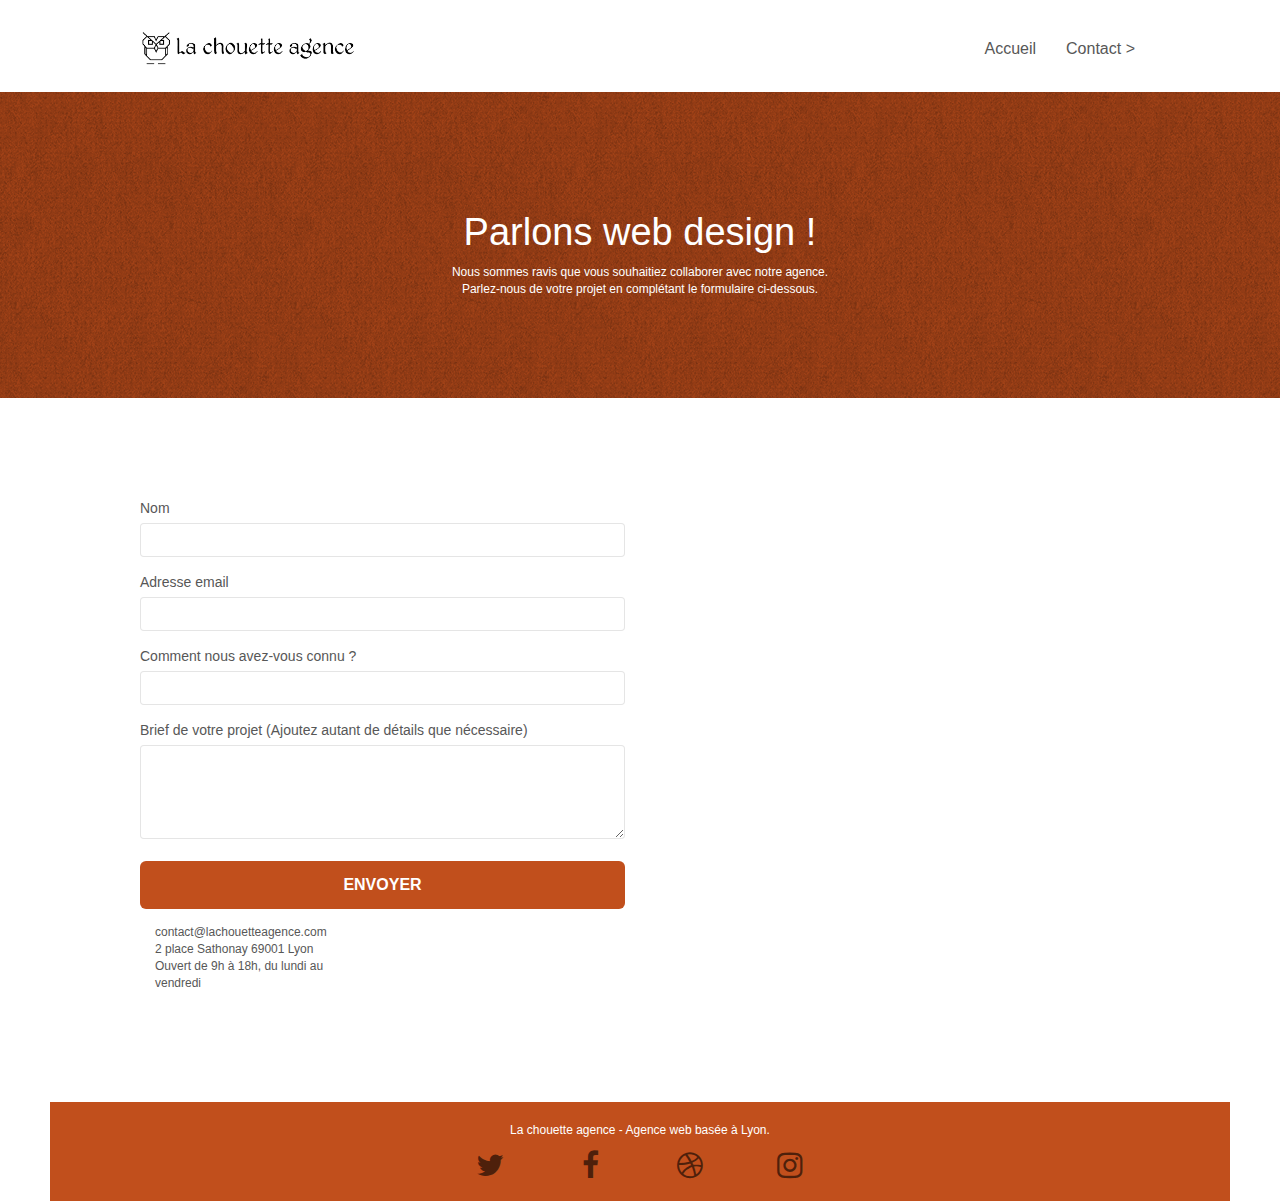
==== commit 96058038: "Accessibilité" ====
--- a/contact.html
+++ b/contact.html
@@ -8,10 +8,10 @@
     <meta name="viewport" content="width=device-width, initial-scale=1.0, viewport-fit=cover">
     <link rel="shortcut icon" type="image/png" href="favicon.jpg">
     
-	<link rel="stylesheet" type="text/css" href="./css/bootstrap.css">
-	<link rel="stylesheet" type="text/css" href="style.css">
-	<link rel="stylesheet" type="text/css" href="./css/font-awesome.css">
-	<link rel="stylesheet" type="text/css" href="./css/et-line.css">
+	<link rel="stylesheet" type="text/css" href="./css/bootstrap.min.css">
+	<link rel="stylesheet" type="text/css" href="style.min.css">
+	<link rel="stylesheet" type="text/css" href="./css/font-awesome.min.css">
+	<link rel="stylesheet" type="text/css" href="./css/et-line.min.css">
 	
     
     <title>Entreprise Webdesign Lyon - La Chouette Agence - Contactez-nous</title>
@@ -75,32 +75,33 @@
 			<div class="col-sm-6">
 				<form id="form_1" novalidate>
 					<div class="form-group">
-						<label>
-							Nom
-						</label>
-						<input id="name" class="form-control" required />
-					</div>
-					<div class="form-group">
-						<label>
-							Adresse email
-						</label>
-						<input id="email" class="form-control" type="email" required />
-					</div>
-					<div class="form-group">
-						<label>
-							Comment nous avez-vous connu ?
-						</label>
-						<input class="form-control" type="email" required id="input_504" />
-					</div>
-					<div class="form-group">
-						<label>
-							Brief de votre projet (Ajoutez autant de détails que nécessaire)<br>
-						</label><textarea id="message" class="form-control" rows="4" cols="50" required></textarea>
-					</div> 
-					<button class="bloc-button btn btn-lg btn-block cta-hero btn-atomic-tangerine" type="submit">
-						Envoyer
-					</button>
-				</form>
+						<div class="form-group">
+							<label for="name">
+								Nom
+							</label>
+							<input id="name" class="form-control" required />
+						</div>
+						<div class="form-group">
+							<label for="email">
+								Adresse email
+							</label>
+							<input id="email" class="form-control" type="email" required />
+						</div>
+						<div class="form-group">
+							<label for="source">
+								Comment nous avez-vous connu ?
+							</label>
+							<input class="form-control" type="text" required id="source" />
+						</div>
+						<div class="form-group">
+							<label for="message">
+								Brief de votre projet (Ajoutez autant de détails que nécessaire)<br>
+							</label><textarea id="message" class="form-control" rows="4" cols="50" required></textarea>
+						</div> 
+						<button class="bloc-button btn btn-lg btn-block cta-hero btn-atomic-tangerine" type="submit">
+							Envoyer
+						</button>
+					</form>
 			</div>
 			<div class="col-sm-6">
 				<p>
@@ -128,22 +129,22 @@
 				<div class="row row-no-gutters social">
 					<div class="col-sm-3">
 						<div class="text-center">
-							<a class="social" href="index.html"><span class="fa fa-twitter icon-md"></span></a>
+							<a class="social" href="index.html"><span aria-label="Suivez-nous sur Twitter" class="fa fa-twitter icon-md"></span></a>
 						</div>
 					</div>
 					<div class="col-sm-3">
 						<div class="text-center">
-							<a class="social" href="index.html"><span class="fa fa-facebook icon-md"></span></a>
+							<a class="social" href="index.html"><span aria-label="Suivez-nous sur Facebook" class="fa fa-facebook icon-md"></span></a>
 						</div>
 					</div>
 					<div class="col-sm-3">
 						<div class="text-center">
-							<a class="social" href="index.html"><span class="fa fa-dribbble icon-md"></span></a>
+							<a class="social" href="index.html"><span aria-label="Suivez-nous sur Dribble" class="fa fa-dribbble icon-md"></span></a>
 						</div>
 					</div>
 					<div class="col-sm-3">
 						<div class="text-center">
-							<a class="social" href="index.html"><span class="fa fa-instagram icon-md"></span></a>
+							<a class="social" href="index.html"><span aria-label="Suivez-nous sur Instagram" class="fa fa-instagram icon-md"></span></a>
 						</div>
 					</div>
 				</div>
@@ -157,9 +158,9 @@
 <!-- Principal conteneur END -->
 
 <!--JavaScript-->
-	<script src="./js/jquery-2.1.0.js"></script>
-	<script src="./js/bootstrap.js"></script>
-	<script src="./js/blocs.js"></script>
+	<script src="./js/jquery-2.1.0.min.js"></script>
+	<script src="./js/bootstrap.min.js"></script>
+	<script src="./js/blocs.min.js"></script>
 	<script src="./js/jqBootstrapValidation.js"></script>
 	<script src="./js/formHandler.js"></script>
 <!--JavaScript End-->
--- a/style.min.css
+++ b/style.min.css
@@ -0,0 +1 @@
+body{margin:0;padding:0;background:#fff;overflow-x:hidden;-webkit-font-smoothing:antialiased;-moz-osx-font-smoothing:grayscale}a,button{transition:all .3s ease-in-out;outline:0!important}a:hover{text-decoration:none;cursor:pointer}#page-loading-blocs-notifaction{position:fixed;top:0;bottom:0;width:100%;z-index:100000;background:#fff url(img/pageload-spinner.gif) no-repeat center center}a:focus{border:1px solid #000}.bloc{width:100%;clear:both;background:50% 50% no-repeat;padding:0 50px;-webkit-background-size:cover;-moz-background-size:cover;-o-background-size:cover;background-size:cover;position:relative}.bloc .container{padding-left:0;padding-right:0}.bloc-lg{padding:100px 50px}.bloc-md{padding:50px}.bloc-sm{padding:20px 50px}.bg-b-edge,.bg-bl-edge,.bg-br-edge,.bg-center,.bg-l-edge,.bg-r-edge,.bg-repeat,.bg-t-edge,.bg-tl-edge,.bg-tr-edge{-webkit-background-size:auto!important;-moz-background-size:auto!important;-o-background-size:auto!important;background-size:auto!important}.bg-repeat{background:repeat}.bg-t-edge{background:top no-repeat}.bloc-bg-texture::before{content:"";background-size:2px 2px;position:absolute;top:0;bottom:0;left:0;right:0}.texture-paper::before{background:url(img/texture-paper.png);background-size:280px 280px}.b-parallax{background-attachment:fixed}.d-bloc{color:rgba(255,255,255,.7)}.d-bloc button:hover{color:rgba(255,255,255,.9)}.d-bloc .icon-round,.d-bloc .icon-rounded,.d-bloc .icon-semi-rounded-a,.d-bloc .icon-semi-rounded-b,.d-bloc .icon-square{border-color:rgba(255,255,255,.9)}.d-bloc .divider-h span{border-color:rgba(255,255,255,.2)}.d-bloc .a-btn,.d-bloc .navbar a,.d-bloc .navbar-brand,.d-bloc a .icon-lg,.d-bloc a .icon-md,.d-bloc a .icon-sm,.d-bloc a .icon-xl,.d-bloc h1 a,.d-bloc h2 a,.d-bloc h3 a,.d-bloc h4 a,.d-bloc h5 a,.d-bloc h6 a,.d-bloc p a{color:rgba(255,255,255,.6)}.d-bloc .a-btn:hover,.d-bloc .navbar a:hover,.d-bloc .navbar-brand:hover,.d-bloc a:hover .icon-lg,.d-bloc a:hover .icon-md,.d-bloc a:hover .icon-sm,.d-bloc a:hover .icon-xl,.d-bloc h1 a:hover,.d-bloc h2 a:hover,.d-bloc h3 a:hover,.d-bloc h4 a:hover,.d-bloc h5 a:hover,.d-bloc h6 a:hover,.d-bloc p a:hover{color:rgba(255,255,255,1)}.d-bloc .navbar-toggle .icon-bar{background:rgba(255,255,255,1)}.d-bloc .btn-wire,.d-bloc .btn-wire:hover{color:rgba(255,255,255,1);border-color:rgba(255,255,255,1)}.d-bloc .panel{color:rgba(0,0,0,.5)}.d-bloc .panel button:hover{color:rgba(0,0,0,.7)}.d-bloc .panel icon{border-color:rgba(0,0,0,.7)}.d-bloc .panel .divider-h span{border-color:rgba(0,0,0,.1)}.d-bloc .panel .a-btn{color:rgba(0,0,0,.6)}.d-bloc .panel .a-btn:hover{color:rgba(0,0,0,1)}.d-bloc .panel .btn-wire,.d-bloc .panel .btn-wire:hover{color:rgba(0,0,0,.7);border-color:rgba(0,0,0,.3)}.d-bloc .panel,.l-bloc{color:rgba(0,0,0,.6)}.d-bloc .panel button:hover,.l-bloc button:hover{color:rgba(0,0,0,.7)}.l-bloc .icon-round,.l-bloc .icon-rounded,.l-bloc .icon-semi-rounded-a,.l-bloc .icon-semi-rounded-b,.l-bloc .icon-square{border-color:rgba(0,0,0,.7)}.d-bloc .panel .divider-h span,.l-bloc .divider-h span{border-color:rgba(0,0,0,.1)}.d-bloc .panel .a-btn,.l-bloc .a-btn,.l-bloc .navbar a,.l-bloc .navbar-brand,.l-bloc a .icon-lg,.l-bloc a .icon-md,.l-bloc a .icon-sm,.l-bloc a .icon-xl,.l-bloc h1 a,.l-bloc h2 a,.l-bloc h3 a,.l-bloc h4 a,.l-bloc h5 a,.l-bloc h6 a,.l-bloc p a{color:rgba(0,0,0,.6)}.d-bloc .panel .a-btn:hover,.l-bloc .a-btn:hover,.l-bloc .navbar a:hover,.l-bloc .navbar-brand:hover,.l-bloc a:hover .icon-lg,.l-bloc a:hover .icon-md,.l-bloc a:hover .icon-sm,.l-bloc a:hover .icon-xl,.l-bloc h1 a:hover,.l-bloc h2 a:hover,.l-bloc h3 a:hover,.l-bloc h4 a:hover,.l-bloc h5 a:hover,.l-bloc h6 a:hover,.l-bloc p a:hover{color:rgba(0,0,0,1)}.l-bloc .navbar-toggle .icon-bar{color:rgba(0,0,0,.6)}.d-bloc .panel .btn-wire,.d-bloc .panel .btn-wire:hover,.l-bloc .btn-wire,.l-bloc .btn-wire:hover{color:rgba(0,0,0,.7);border-color:rgba(0,0,0,.3)}.voffset{margin-top:30px}.voffset-lg{margin-top:80px}.row-no-gutters{margin-right:0;margin-left:0}.row.row-no-gutters>[class*=" col-"],.row.row-no-gutters>[class^=col-]{padding-right:0;padding-left:0}#bloc-1-hero h1{font-size:32px}.navbar{margin-bottom:0;z-index:1}.navbar-brand{height:auto;padding:3px 15px;font-size:25px;font-weight:400;font-weight:600;line-height:44px}.navbar-brand img{max-height:200px;margin:0 5px 0 0;display:inline}.navbar-brand img[src$=svg]{min-width:100px}.nav-center .navbar-brand img{margin:0}.navbar .nav{padding-top:2px;margin-right:-16px;float:right;z-index:1}.nav>li{float:left;margin-top:4px;font-size:16px}.navbar-nav .open .dropdown-menu>li>a{text-align:inherit}.nav>li a:focus,.nav>li a:hover{background:0 0}.navbar-toggle{margin:10px 10px 0 0;border:0}.navbar-toggle:hover{background:0 0!important}.navbar-toggle .icon-bar{background-color:rgba(0,0,0,.5);width:26px}.nav-invert .navbar .nav{float:left}.nav-invert .navbar-brand,.nav-invert .navbar-header{float:right;position:relative;z-index:2}@media (min-width:768px){.site-navigation{position:absolute;top:50%;right:20px;transform:translate(0,-50%);-webkit-transform:translateY(-50%)}.nav>li .dropdown-menu a,.nav>li .dropdown-menu a:hover{color:#484848}.nav-invert .site-navigation{left:0;right:0}.nav-center{text-align:center}.nav-center .navbar-header{width:100%}.nav-center .nav>li,.nav-center .navbar-brand,.nav-center .navbar-header{float:none;display:inline-block}.nav-center .site-navigation{position:relative;width:100%;right:0;margin-right:0;margin-top:20px}.nav-center.mini-nav .navbar-toggle{float:none;margin:10px auto 0}}.nav>li>.dropdown a{background:0 0!important;display:block;padding:14px 15px}nav .caret{margin:0 5px}.dropdown-menu .dropdown-menu{top:-8px;left:100%}.dropdown-menu .dropmenu-flow-right{top:100%;left:0;margin-left:-1px;border-top-left-radius:0;border-top-right-radius:0}.dropdown-menu .dropdown span{border:4px solid #000;border-top-color:transparent;border-right-color:transparent;border-bottom-color:transparent;margin:6px -5px 0 0!important;float:right}.mg-md{margin-top:10px;margin-bottom:20px}.mg-lg{margin-top:10px;margin-bottom:40px}.btn{margin:0 5px 5px 0}.btn.pull-right{margin:0 0 5px 5px}.btn-d,.btn-d:focus,.btn-d:hover{color:#fff;background:rgba(0,0,0,.3)}button{outline:0!important}.btn-rd{border-radius:40px}.btn-clean{border:1px solid rgba(0,0,0,.08);border-bottom-color:rgba(0,0,0,.1);text-shadow:0 1px 0 rgba(0,0,1,.1);box-shadow:0 1px 3px rgba(0,0,1,.25),inset 0 1px 0 0 rgba(255,255,255,.15)}.icon-md{font-size:30px!important}.icon-lg{font-size:60px!important}.sm-shadow{text-shadow:0 1px 2px rgba(0,0,0,.3)}.panel-sq,.panel-sq .panel-footer,.panel-sq .panel-heading{border-radius:0}.panel-rd{border-radius:30px}.panel-rd .panel-heading{border-radius:29px 29px 0 0}.panel-rd .panel-footer{border-radius:0 0 29px 29px}.form-control{border-color:rgba(0,0,0,.1);box-shadow:none}.scrollToTop{width:40px;height:40px;position:fixed;bottom:20px;right:20px;opacity:0;z-index:500;transition:all .3s ease-in-out}.scrollToTop span{margin-top:6px}.showScrollTop{font-size:14px;opacity:1}a[data-lightbox]{position:relative;display:block;text-align:center}a[data-lightbox]:hover::before{content:"+";font-family:HelveticaNeue-Light,"Helvetica Neue Light","Helvetica Neue",Helvetica,Arial;font-size:32px;width:50px;height:50px;margin-left:-25px;border-radius:50%;background:rgba(0,0,0,.6);color:#fff;font-weight:100;z-index:1;position:absolute;top:50%;transform:translateY(-50%);-webkit-transform:translateY(-50%)}a[data-lightbox]:hover img{opacity:.6;-webkit-animation-fill-mode:none;animation-fill-mode:none}#lightbox-modal{display:flex;align-items:center}#lightbox-modal .modal-dialog{width:90%;max-width:900px;margin:0 auto 0}#lightbox-modal .modal-dialog img{max-height:90vh;margin:0 auto}.lightbox-caption{padding:20px;color:#fff;background:rgba(0,0,0,.5);position:absolute;left:15px;right:15px;bottom:5px}.close-lightbox{color:#fff;font-size:30px;position:absolute;top:20px;right:20px;z-index:20;background:rgba(0,0,0,.5);border:none;line-height:30px;padding:0 9px 5px;opacity:.3}.close-lightbox:hover,.next-lightbox:hover,.prev-lightbox:hover{opacity:1;color:#fff}.next-lightbox,.prev-lightbox{font-size:20px;color:rgba(255,255,255,.9);background:rgba(0,0,0,.5);transition:all .2s ease-in-out;position:absolute;top:45%;z-index:1;opacity:.4}.next-lightbox{padding:6px 8px 1px 13px;right:25px}.prev-lightbox{padding:6px 13px 1px 10px;left:25px}.snapshot-lb .modal-body{padding-bottom:45px}.snapshot-lb .lightbox-caption{padding:0;color:rgba(0,0,0,.5);background:0 0}.btn,a,h1,h2,h3,h4,h5,h6,label,p{font-family:helvetica;font-weight:400;color:#575757!important}.container{max-width:1000px}.hero-bloc-text{font-size:38px}.hero-bloc-text-sub{font-size:36px}.statement-bloc-text{line-height:26px;font-style:italic;font-size:20px;text-align:center;font-weight:lighter;max-width:520px;margin:auto auto auto auto}p{font-size:12px}.tight-width-whitespace{max-width:600px;margin:auto auto auto auto}.h1{font-size:20px;font-family:"Open Sans"}.cta-hero{margin-top:22px;color:#fff!important;text-transform:uppercase;padding:12px 28px 12px 28px;font-size:16px;font-weight:700}.social{max-width:400px;margin:auto auto auto auto}h2{font-size:22px;line-height:1.4em}h3{font-size:15px;text-transform:uppercase;font-weight:700;color:#333!important}.med-width-whitespace{max-width:800px;margin:auto auto auto auto;box-shadow:0 0 0 #000}h1{color:#333!important}h4{color:#333!important}.icons{margin-bottom:14px;margin-top:24px}.white{color:#fff!important}.portfolio-thumb{margin-bottom:24px}.portfolio-row{margin-bottom:44px;margin-top:50px}.avatar{box-shadow:0 4px 9px rgba(0,0,0,.3)}.black-background{background-color:rgba(115,111,104,.7);padding:40px 40px 40px 40px}.bold-link{font-weight:900;text-decoration:underline!important}.bgc-white{background-color:#fff}.bgc-dark-slate-blue{background-color:#364577}.bgc-atomic-tangerine{background-color:#c14f1c}.tc-white{color:#fff!important}.btn-atomic-tangerine{background:#c14f1c;color:#fff!important}.btn-atomic-tangerine:hover{background:#c27956!important;color:#fff!important}.ltc-white{color:#fff!important}.ltc-white:hover{color:#ccc!important}.ltc-atomic-tangerine{color:#c14f1c!important}.ltc-atomic-tangerine:hover{color:#c27956!important}.icon-dark-slate-blue{color:#364577!important;border-color:#364577!important}.bg-dots-bg{background-image:url(img/dots-bg.png)}.bg-lines-h2-bg{background-image:url(img/lines-h2-bg.png)}.bg-banniere{background-image:url(img/la-chouette-agence-banniere.jpg)}.bg-presentation{background-image:url(img/image-de-presentation.jpg)}@media (max-width:1024px){.bloc{padding-left:20px;padding-right:20px}.bloc-tile-2.full-width-bloc .container,.bloc-tile-3.full-width-bloc .container,.bloc-tile-4.full-width-bloc .container,.bloc.full-width-bloc{padding-left:0;padding-right:0}}@media (max-width:992px) and (min-width:768px){.navbar .nav{max-width:80%}.nav-center.navbar .nav{max-width:100%}}@media only screen and (min-width:768px) and (max-width:1024px) and (orientation:landscape){.b-parallax{background-attachment:scroll}}@media only screen and (min-width:1024px) and (max-width:1366px) and (-webkit-min-device-pixel-ratio:1.5){.b-parallax{background-attachment:scroll}}@media (max-width:991px){.container{width:100%}.b-parallax{background-attachment:scroll}#hero-bloc,.page-container{overflow-x:hidden;position:relative}.bloc-group,.bloc-group .bloc{display:block;width:100%}.bloc-fill-screen .fill-bloc-bottom-edge,.bloc-fill-screen .fill-bloc-top-edge{padding:0 20px}}@media (max-width:767px){.page-container{overflow-x:hidden;position:relative}#disqus_thread,h1,h2,h3,h4,h5,h6,p{padding-left:10px!important;padding-right:10px!important}.b-parallax{background-attachment:scroll}.navbar .nav{padding-top:0;border-top:1px solid rgba(0,0,0,.2);float:none!important}.navbar.row{margin-left:0;margin-right:0}.site-navigation{position:inherit;transform:none;-webkit-transform:none;-ms-transform:none}.nav>li{margin-top:0;border-bottom:1px solid rgba(0,0,0,.1);background:rgba(0,0,0,.05);text-align:left;padding-left:15px;width:100%}.nav>li:hover{background:rgba(0,0,0,.08)}.dropdown .dropdown a .caret{float:none;margin:5px 0 0 10px!important;border:4px solid #000;border-bottom-color:transparent;border-right-color:transparent;border-left-color:transparent}#hero-bloc .navbar .nav{background:rgba(0,0,0,.8)}#hero-bloc .navbar .nav a{color:rgba(255,255,255,.6)}.hero{padding:50px 0}.hero-nav{left:-1px;right:-1px}.navbar-collapse{padding:0;overflow-x:hidden;-webkit-box-shadow:none;box-shadow:none}.navbar-brand img{max-height:40px;width:auto}.nav-invert .navbar-header{float:none;width:100%}.nav-invert .navbar-toggle{float:left;margin-left:10px}.bloc{padding-left:0;padding-right:0}.bloc-lg,.bloc-xl,.bloc-xxl{padding:40px 0}.bloc-md,.bloc-sm{padding-left:0;padding-right:0}.bloc-fill-screen .fill-bloc-bottom-edge,.bloc-fill-screen .fill-bloc-top-edge,.bloc-tile-2 .container,.bloc-tile-3 .container,.bloc-tile-4 .container{padding-left:0;padding-right:0}.a-block{padding:0 10px}.btn-dwn{display:none}.voffset{margin-top:5px}.voffset-md{margin-top:20px}.voffset-lg{margin-top:30px}form{padding:5px}.close-lightbox{display:inline-block}.blocsapp-device-iphone5{background-size:216px 425px;padding-top:60px;width:216px;height:425px}.blocsapp-device-iphone5 img{width:180px;height:320px}}@media (max-width:400px){.bloc{padding-left:0;padding-right:0}}@media (max-width:767px){.bloc-mob-center-text{text-align:center}}.services{font-size:2rem;padding:0 22%}.citation{font-size:2rem}.citation+p{font-size:1.5rem}.link_name{color:inherit}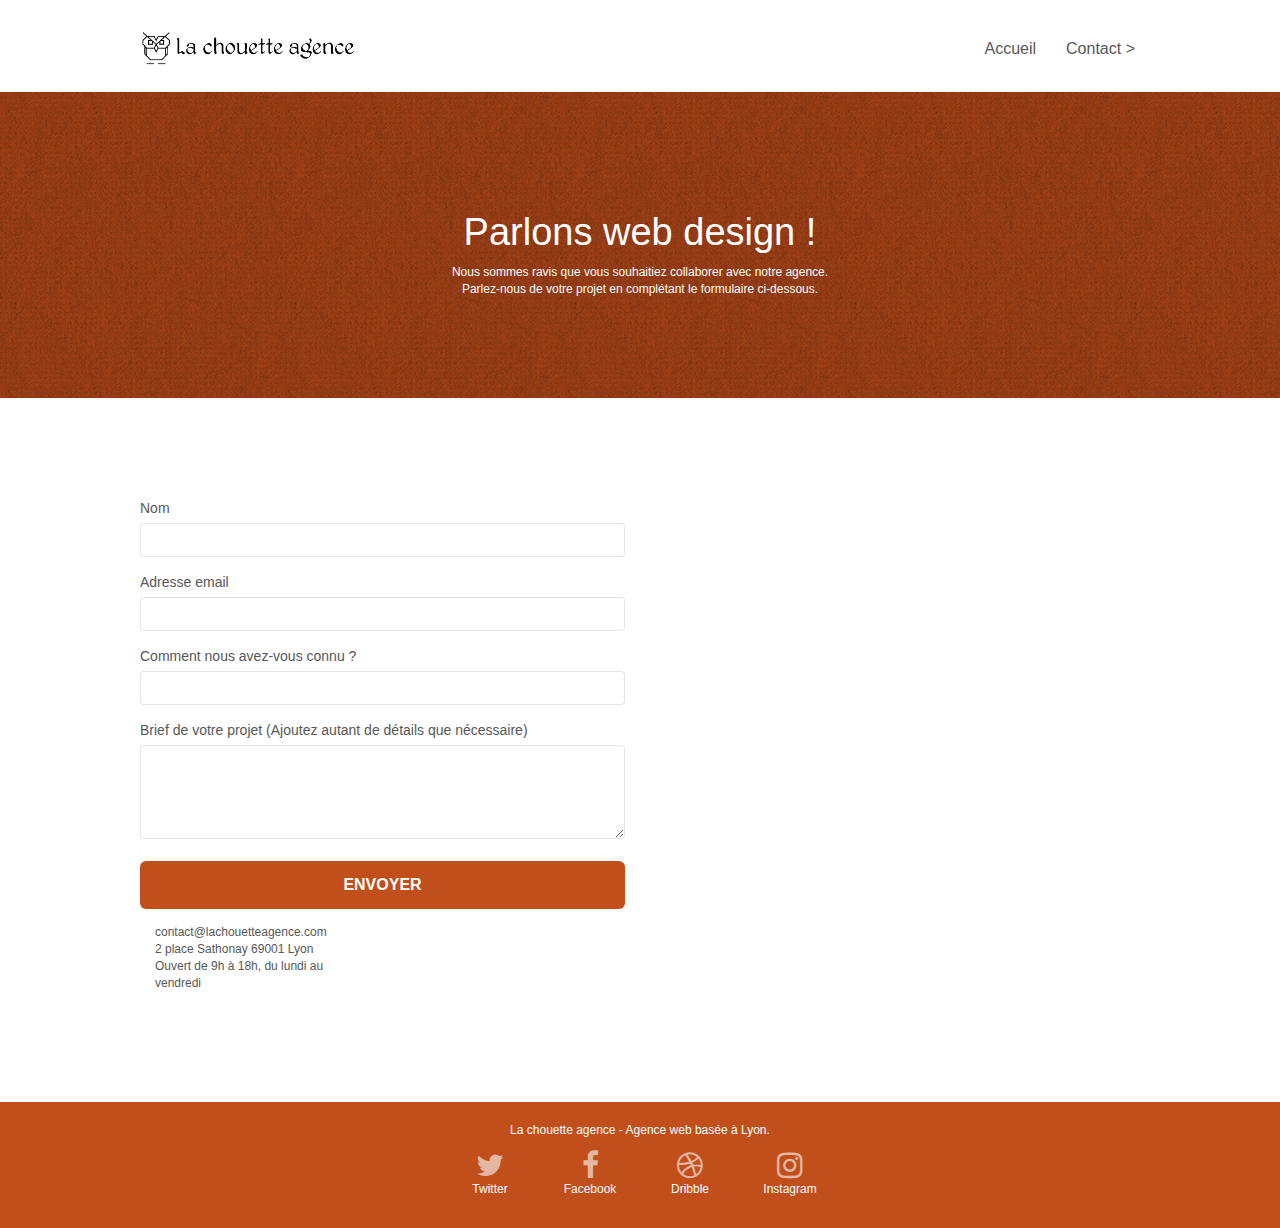
==== commit fd8f0bd6: "modifications soutenance" ====
--- a/contact.html
+++ b/contact.html
@@ -98,7 +98,7 @@
 								Brief de votre projet (Ajoutez autant de détails que nécessaire)<br>
 							</label><textarea id="message" class="form-control" rows="4" cols="50" required></textarea>
 						</div> 
-						<button class="bloc-button btn btn-lg btn-block cta-hero btn-atomic-tangerine" type="submit">
+						<button id="send" class="bloc-button btn btn-lg btn-block cta-hero btn-atomic-tangerine" type="submit">
 							Envoyer
 						</button>
 					</form>
@@ -113,9 +113,7 @@
 </div>
 <!-- bloc-7 END -->
 
-<!-- ScrollToTop Button -->
-<a class="bloc-button btn btn-d scrollToTop" onclick="scrollToTarget('1')"><span class="fa fa-chevron-up"></span></a>
-<!-- ScrollToTop Button END-->
+
 
 
 <!-- Footer - bloc-8 -->
@@ -129,22 +127,22 @@
 				<div class="row row-no-gutters social">
 					<div class="col-sm-3">
 						<div class="text-center">
-							<a class="social" href="index.html"><span aria-label="Suivez-nous sur Twitter" class="fa fa-twitter icon-md"></span></a>
+							<a class="social" href="index.html"><span aria-label="Suivez-nous sur Twitter" class="fa fa-twitter icon-md"></span><p class="link_name white">Twitter</p></a>
 						</div>
 					</div>
 					<div class="col-sm-3">
 						<div class="text-center">
-							<a class="social" href="index.html"><span aria-label="Suivez-nous sur Facebook" class="fa fa-facebook icon-md"></span></a>
+							<a class="social" href="index.html"><span aria-label="Suivez-nous sur Facebook" class="fa fa-facebook icon-md"></span><p class="link_name white">Facebook</p></a>
 						</div>
 					</div>
 					<div class="col-sm-3">
 						<div class="text-center">
-							<a class="social" href="index.html"><span aria-label="Suivez-nous sur Dribble" class="fa fa-dribbble icon-md"></span></a>
+							<a class="social" href="index.html"><span aria-label="Suivez-nous sur Dribble" class="fa fa-dribbble icon-md"></span><p class="link_name white">Dribble</p></a>
 						</div>
 					</div>
 					<div class="col-sm-3">
 						<div class="text-center">
-							<a class="social" href="index.html"><span aria-label="Suivez-nous sur Instagram" class="fa fa-instagram icon-md"></span></a>
+							<a class="social" href="index.html"><span aria-label="Suivez-nous sur Instagram" class="fa fa-instagram icon-md"></span><p class="link_name white">Instagram</p></a>
 						</div>
 					</div>
 				</div>
--- a/style.min.css
+++ b/style.min.css
@@ -1 +1 @@
-body{margin:0;padding:0;background:#fff;overflow-x:hidden;-webkit-font-smoothing:antialiased;-moz-osx-font-smoothing:grayscale}a,button{transition:all .3s ease-in-out;outline:0!important}a:hover{text-decoration:none;cursor:pointer}#page-loading-blocs-notifaction{position:fixed;top:0;bottom:0;width:100%;z-index:100000;background:#fff url(img/pageload-spinner.gif) no-repeat center center}a:focus{border:1px solid #000}.bloc{width:100%;clear:both;background:50% 50% no-repeat;padding:0 50px;-webkit-background-size:cover;-moz-background-size:cover;-o-background-size:cover;background-size:cover;position:relative}.bloc .container{padding-left:0;padding-right:0}.bloc-lg{padding:100px 50px}.bloc-md{padding:50px}.bloc-sm{padding:20px 50px}.bg-b-edge,.bg-bl-edge,.bg-br-edge,.bg-center,.bg-l-edge,.bg-r-edge,.bg-repeat,.bg-t-edge,.bg-tl-edge,.bg-tr-edge{-webkit-background-size:auto!important;-moz-background-size:auto!important;-o-background-size:auto!important;background-size:auto!important}.bg-repeat{background:repeat}.bg-t-edge{background:top no-repeat}.bloc-bg-texture::before{content:"";background-size:2px 2px;position:absolute;top:0;bottom:0;left:0;right:0}.texture-paper::before{background:url(img/texture-paper.png);background-size:280px 280px}.b-parallax{background-attachment:fixed}.d-bloc{color:rgba(255,255,255,.7)}.d-bloc button:hover{color:rgba(255,255,255,.9)}.d-bloc .icon-round,.d-bloc .icon-rounded,.d-bloc .icon-semi-rounded-a,.d-bloc .icon-semi-rounded-b,.d-bloc .icon-square{border-color:rgba(255,255,255,.9)}.d-bloc .divider-h span{border-color:rgba(255,255,255,.2)}.d-bloc .a-btn,.d-bloc .navbar a,.d-bloc .navbar-brand,.d-bloc a .icon-lg,.d-bloc a .icon-md,.d-bloc a .icon-sm,.d-bloc a .icon-xl,.d-bloc h1 a,.d-bloc h2 a,.d-bloc h3 a,.d-bloc h4 a,.d-bloc h5 a,.d-bloc h6 a,.d-bloc p a{color:rgba(255,255,255,.6)}.d-bloc .a-btn:hover,.d-bloc .navbar a:hover,.d-bloc .navbar-brand:hover,.d-bloc a:hover .icon-lg,.d-bloc a:hover .icon-md,.d-bloc a:hover .icon-sm,.d-bloc a:hover .icon-xl,.d-bloc h1 a:hover,.d-bloc h2 a:hover,.d-bloc h3 a:hover,.d-bloc h4 a:hover,.d-bloc h5 a:hover,.d-bloc h6 a:hover,.d-bloc p a:hover{color:rgba(255,255,255,1)}.d-bloc .navbar-toggle .icon-bar{background:rgba(255,255,255,1)}.d-bloc .btn-wire,.d-bloc .btn-wire:hover{color:rgba(255,255,255,1);border-color:rgba(255,255,255,1)}.d-bloc .panel{color:rgba(0,0,0,.5)}.d-bloc .panel button:hover{color:rgba(0,0,0,.7)}.d-bloc .panel icon{border-color:rgba(0,0,0,.7)}.d-bloc .panel .divider-h span{border-color:rgba(0,0,0,.1)}.d-bloc .panel .a-btn{color:rgba(0,0,0,.6)}.d-bloc .panel .a-btn:hover{color:rgba(0,0,0,1)}.d-bloc .panel .btn-wire,.d-bloc .panel .btn-wire:hover{color:rgba(0,0,0,.7);border-color:rgba(0,0,0,.3)}.d-bloc .panel,.l-bloc{color:rgba(0,0,0,.6)}.d-bloc .panel button:hover,.l-bloc button:hover{color:rgba(0,0,0,.7)}.l-bloc .icon-round,.l-bloc .icon-rounded,.l-bloc .icon-semi-rounded-a,.l-bloc .icon-semi-rounded-b,.l-bloc .icon-square{border-color:rgba(0,0,0,.7)}.d-bloc .panel .divider-h span,.l-bloc .divider-h span{border-color:rgba(0,0,0,.1)}.d-bloc .panel .a-btn,.l-bloc .a-btn,.l-bloc .navbar a,.l-bloc .navbar-brand,.l-bloc a .icon-lg,.l-bloc a .icon-md,.l-bloc a .icon-sm,.l-bloc a .icon-xl,.l-bloc h1 a,.l-bloc h2 a,.l-bloc h3 a,.l-bloc h4 a,.l-bloc h5 a,.l-bloc h6 a,.l-bloc p a{color:rgba(0,0,0,.6)}.d-bloc .panel .a-btn:hover,.l-bloc .a-btn:hover,.l-bloc .navbar a:hover,.l-bloc .navbar-brand:hover,.l-bloc a:hover .icon-lg,.l-bloc a:hover .icon-md,.l-bloc a:hover .icon-sm,.l-bloc a:hover .icon-xl,.l-bloc h1 a:hover,.l-bloc h2 a:hover,.l-bloc h3 a:hover,.l-bloc h4 a:hover,.l-bloc h5 a:hover,.l-bloc h6 a:hover,.l-bloc p a:hover{color:rgba(0,0,0,1)}.l-bloc .navbar-toggle .icon-bar{color:rgba(0,0,0,.6)}.d-bloc .panel .btn-wire,.d-bloc .panel .btn-wire:hover,.l-bloc .btn-wire,.l-bloc .btn-wire:hover{color:rgba(0,0,0,.7);border-color:rgba(0,0,0,.3)}.voffset{margin-top:30px}.voffset-lg{margin-top:80px}.row-no-gutters{margin-right:0;margin-left:0}.row.row-no-gutters>[class*=" col-"],.row.row-no-gutters>[class^=col-]{padding-right:0;padding-left:0}#bloc-1-hero h1{font-size:32px}.navbar{margin-bottom:0;z-index:1}.navbar-brand{height:auto;padding:3px 15px;font-size:25px;font-weight:400;font-weight:600;line-height:44px}.navbar-brand img{max-height:200px;margin:0 5px 0 0;display:inline}.navbar-brand img[src$=svg]{min-width:100px}.nav-center .navbar-brand img{margin:0}.navbar .nav{padding-top:2px;margin-right:-16px;float:right;z-index:1}.nav>li{float:left;margin-top:4px;font-size:16px}.navbar-nav .open .dropdown-menu>li>a{text-align:inherit}.nav>li a:focus,.nav>li a:hover{background:0 0}.navbar-toggle{margin:10px 10px 0 0;border:0}.navbar-toggle:hover{background:0 0!important}.navbar-toggle .icon-bar{background-color:rgba(0,0,0,.5);width:26px}.nav-invert .navbar .nav{float:left}.nav-invert .navbar-brand,.nav-invert .navbar-header{float:right;position:relative;z-index:2}@media (min-width:768px){.site-navigation{position:absolute;top:50%;right:20px;transform:translate(0,-50%);-webkit-transform:translateY(-50%)}.nav>li .dropdown-menu a,.nav>li .dropdown-menu a:hover{color:#484848}.nav-invert .site-navigation{left:0;right:0}.nav-center{text-align:center}.nav-center .navbar-header{width:100%}.nav-center .nav>li,.nav-center .navbar-brand,.nav-center .navbar-header{float:none;display:inline-block}.nav-center .site-navigation{position:relative;width:100%;right:0;margin-right:0;margin-top:20px}.nav-center.mini-nav .navbar-toggle{float:none;margin:10px auto 0}}.nav>li>.dropdown a{background:0 0!important;display:block;padding:14px 15px}nav .caret{margin:0 5px}.dropdown-menu .dropdown-menu{top:-8px;left:100%}.dropdown-menu .dropmenu-flow-right{top:100%;left:0;margin-left:-1px;border-top-left-radius:0;border-top-right-radius:0}.dropdown-menu .dropdown span{border:4px solid #000;border-top-color:transparent;border-right-color:transparent;border-bottom-color:transparent;margin:6px -5px 0 0!important;float:right}.mg-md{margin-top:10px;margin-bottom:20px}.mg-lg{margin-top:10px;margin-bottom:40px}.btn{margin:0 5px 5px 0}.btn.pull-right{margin:0 0 5px 5px}.btn-d,.btn-d:focus,.btn-d:hover{color:#fff;background:rgba(0,0,0,.3)}button{outline:0!important}.btn-rd{border-radius:40px}.btn-clean{border:1px solid rgba(0,0,0,.08);border-bottom-color:rgba(0,0,0,.1);text-shadow:0 1px 0 rgba(0,0,1,.1);box-shadow:0 1px 3px rgba(0,0,1,.25),inset 0 1px 0 0 rgba(255,255,255,.15)}.icon-md{font-size:30px!important}.icon-lg{font-size:60px!important}.sm-shadow{text-shadow:0 1px 2px rgba(0,0,0,.3)}.panel-sq,.panel-sq .panel-footer,.panel-sq .panel-heading{border-radius:0}.panel-rd{border-radius:30px}.panel-rd .panel-heading{border-radius:29px 29px 0 0}.panel-rd .panel-footer{border-radius:0 0 29px 29px}.form-control{border-color:rgba(0,0,0,.1);box-shadow:none}.scrollToTop{width:40px;height:40px;position:fixed;bottom:20px;right:20px;opacity:0;z-index:500;transition:all .3s ease-in-out}.scrollToTop span{margin-top:6px}.showScrollTop{font-size:14px;opacity:1}a[data-lightbox]{position:relative;display:block;text-align:center}a[data-lightbox]:hover::before{content:"+";font-family:HelveticaNeue-Light,"Helvetica Neue Light","Helvetica Neue",Helvetica,Arial;font-size:32px;width:50px;height:50px;margin-left:-25px;border-radius:50%;background:rgba(0,0,0,.6);color:#fff;font-weight:100;z-index:1;position:absolute;top:50%;transform:translateY(-50%);-webkit-transform:translateY(-50%)}a[data-lightbox]:hover img{opacity:.6;-webkit-animation-fill-mode:none;animation-fill-mode:none}#lightbox-modal{display:flex;align-items:center}#lightbox-modal .modal-dialog{width:90%;max-width:900px;margin:0 auto 0}#lightbox-modal .modal-dialog img{max-height:90vh;margin:0 auto}.lightbox-caption{padding:20px;color:#fff;background:rgba(0,0,0,.5);position:absolute;left:15px;right:15px;bottom:5px}.close-lightbox{color:#fff;font-size:30px;position:absolute;top:20px;right:20px;z-index:20;background:rgba(0,0,0,.5);border:none;line-height:30px;padding:0 9px 5px;opacity:.3}.close-lightbox:hover,.next-lightbox:hover,.prev-lightbox:hover{opacity:1;color:#fff}.next-lightbox,.prev-lightbox{font-size:20px;color:rgba(255,255,255,.9);background:rgba(0,0,0,.5);transition:all .2s ease-in-out;position:absolute;top:45%;z-index:1;opacity:.4}.next-lightbox{padding:6px 8px 1px 13px;right:25px}.prev-lightbox{padding:6px 13px 1px 10px;left:25px}.snapshot-lb .modal-body{padding-bottom:45px}.snapshot-lb .lightbox-caption{padding:0;color:rgba(0,0,0,.5);background:0 0}.btn,a,h1,h2,h3,h4,h5,h6,label,p{font-family:helvetica;font-weight:400;color:#575757!important}.container{max-width:1000px}.hero-bloc-text{font-size:38px}.hero-bloc-text-sub{font-size:36px}.statement-bloc-text{line-height:26px;font-style:italic;font-size:20px;text-align:center;font-weight:lighter;max-width:520px;margin:auto auto auto auto}p{font-size:12px}.tight-width-whitespace{max-width:600px;margin:auto auto auto auto}.h1{font-size:20px;font-family:"Open Sans"}.cta-hero{margin-top:22px;color:#fff!important;text-transform:uppercase;padding:12px 28px 12px 28px;font-size:16px;font-weight:700}.social{max-width:400px;margin:auto auto auto auto}h2{font-size:22px;line-height:1.4em}h3{font-size:15px;text-transform:uppercase;font-weight:700;color:#333!important}.med-width-whitespace{max-width:800px;margin:auto auto auto auto;box-shadow:0 0 0 #000}h1{color:#333!important}h4{color:#333!important}.icons{margin-bottom:14px;margin-top:24px}.white{color:#fff!important}.portfolio-thumb{margin-bottom:24px}.portfolio-row{margin-bottom:44px;margin-top:50px}.avatar{box-shadow:0 4px 9px rgba(0,0,0,.3)}.black-background{background-color:rgba(115,111,104,.7);padding:40px 40px 40px 40px}.bold-link{font-weight:900;text-decoration:underline!important}.bgc-white{background-color:#fff}.bgc-dark-slate-blue{background-color:#364577}.bgc-atomic-tangerine{background-color:#c14f1c}.tc-white{color:#fff!important}.btn-atomic-tangerine{background:#c14f1c;color:#fff!important}.btn-atomic-tangerine:hover{background:#c27956!important;color:#fff!important}.ltc-white{color:#fff!important}.ltc-white:hover{color:#ccc!important}.ltc-atomic-tangerine{color:#c14f1c!important}.ltc-atomic-tangerine:hover{color:#c27956!important}.icon-dark-slate-blue{color:#364577!important;border-color:#364577!important}.bg-dots-bg{background-image:url(img/dots-bg.png)}.bg-lines-h2-bg{background-image:url(img/lines-h2-bg.png)}.bg-banniere{background-image:url(img/la-chouette-agence-banniere.jpg)}.bg-presentation{background-image:url(img/image-de-presentation.jpg)}@media (max-width:1024px){.bloc{padding-left:20px;padding-right:20px}.bloc-tile-2.full-width-bloc .container,.bloc-tile-3.full-width-bloc .container,.bloc-tile-4.full-width-bloc .container,.bloc.full-width-bloc{padding-left:0;padding-right:0}}@media (max-width:992px) and (min-width:768px){.navbar .nav{max-width:80%}.nav-center.navbar .nav{max-width:100%}}@media only screen and (min-width:768px) and (max-width:1024px) and (orientation:landscape){.b-parallax{background-attachment:scroll}}@media only screen and (min-width:1024px) and (max-width:1366px) and (-webkit-min-device-pixel-ratio:1.5){.b-parallax{background-attachment:scroll}}@media (max-width:991px){.container{width:100%}.b-parallax{background-attachment:scroll}#hero-bloc,.page-container{overflow-x:hidden;position:relative}.bloc-group,.bloc-group .bloc{display:block;width:100%}.bloc-fill-screen .fill-bloc-bottom-edge,.bloc-fill-screen .fill-bloc-top-edge{padding:0 20px}}@media (max-width:767px){.page-container{overflow-x:hidden;position:relative}#disqus_thread,h1,h2,h3,h4,h5,h6,p{padding-left:10px!important;padding-right:10px!important}.b-parallax{background-attachment:scroll}.navbar .nav{padding-top:0;border-top:1px solid rgba(0,0,0,.2);float:none!important}.navbar.row{margin-left:0;margin-right:0}.site-navigation{position:inherit;transform:none;-webkit-transform:none;-ms-transform:none}.nav>li{margin-top:0;border-bottom:1px solid rgba(0,0,0,.1);background:rgba(0,0,0,.05);text-align:left;padding-left:15px;width:100%}.nav>li:hover{background:rgba(0,0,0,.08)}.dropdown .dropdown a .caret{float:none;margin:5px 0 0 10px!important;border:4px solid #000;border-bottom-color:transparent;border-right-color:transparent;border-left-color:transparent}#hero-bloc .navbar .nav{background:rgba(0,0,0,.8)}#hero-bloc .navbar .nav a{color:rgba(255,255,255,.6)}.hero{padding:50px 0}.hero-nav{left:-1px;right:-1px}.navbar-collapse{padding:0;overflow-x:hidden;-webkit-box-shadow:none;box-shadow:none}.navbar-brand img{max-height:40px;width:auto}.nav-invert .navbar-header{float:none;width:100%}.nav-invert .navbar-toggle{float:left;margin-left:10px}.bloc{padding-left:0;padding-right:0}.bloc-lg,.bloc-xl,.bloc-xxl{padding:40px 0}.bloc-md,.bloc-sm{padding-left:0;padding-right:0}.bloc-fill-screen .fill-bloc-bottom-edge,.bloc-fill-screen .fill-bloc-top-edge,.bloc-tile-2 .container,.bloc-tile-3 .container,.bloc-tile-4 .container{padding-left:0;padding-right:0}.a-block{padding:0 10px}.btn-dwn{display:none}.voffset{margin-top:5px}.voffset-md{margin-top:20px}.voffset-lg{margin-top:30px}form{padding:5px}.close-lightbox{display:inline-block}.blocsapp-device-iphone5{background-size:216px 425px;padding-top:60px;width:216px;height:425px}.blocsapp-device-iphone5 img{width:180px;height:320px}}@media (max-width:400px){.bloc{padding-left:0;padding-right:0}}@media (max-width:767px){.bloc-mob-center-text{text-align:center}}.services{font-size:2rem;padding:0 22%}.citation{font-size:2rem}.citation+p{font-size:1.5rem}.link_name{color:inherit}+body{margin:0;padding:0;background:#fff;overflow-x:hidden;-webkit-font-smoothing:antialiased;-moz-osx-font-smoothing:grayscale}a,button{transition:all .3s ease-in-out;outline:0!important}a:hover{text-decoration:none;cursor:pointer}#page-loading-blocs-notifaction{position:fixed;top:0;bottom:0;width:100%;z-index:100000;background:#fff url(img/pageload-spinner.gif) no-repeat center center}a:focus{border:1px solid #000}.bloc{width:100%;clear:both;background:50% 50% no-repeat;-webkit-background-size:cover;-moz-background-size:cover;-o-background-size:cover;background-size:cover;position:relative}.bloc .container{padding-left:0;padding-right:0}.bloc-lg{padding:100px 50px}.bloc-md{padding:50px}.bloc-sm{padding:20px 50px}.bg-b-edge,.bg-bl-edge,.bg-br-edge,.bg-center,.bg-l-edge,.bg-r-edge,.bg-repeat,.bg-t-edge,.bg-tl-edge,.bg-tr-edge{-webkit-background-size:auto!important;-moz-background-size:auto!important;-o-background-size:auto!important;background-size:auto!important}.bg-repeat{background:repeat}.bg-t-edge{background:top no-repeat}.bloc-bg-texture::before{content:"";background-size:2px 2px;position:absolute;top:0;bottom:0;left:0;right:0}.texture-paper::before{background:url(img/texture-paper.png);background-size:280px 280px}.b-parallax{background-attachment:fixed}.d-bloc{color:rgba(255,255,255,.7)}.d-bloc button:hover{color:rgba(255,255,255,.9)}.d-bloc .icon-round,.d-bloc .icon-rounded,.d-bloc .icon-semi-rounded-a,.d-bloc .icon-semi-rounded-b,.d-bloc .icon-square{border-color:rgba(255,255,255,.9)}.d-bloc .divider-h span{border-color:rgba(255,255,255,.2)}.d-bloc .a-btn,.d-bloc .navbar a,.d-bloc .navbar-brand,.d-bloc a .icon-lg,.d-bloc a .icon-md,.d-bloc a .icon-sm,.d-bloc a .icon-xl,.d-bloc h1 a,.d-bloc h2 a,.d-bloc h3 a,.d-bloc h4 a,.d-bloc h5 a,.d-bloc h6 a,.d-bloc p a{color:rgba(255,255,255,.6)}.d-bloc .a-btn:hover,.d-bloc .navbar a:hover,.d-bloc .navbar-brand:hover,.d-bloc a:hover .icon-lg,.d-bloc a:hover .icon-md,.d-bloc a:hover .icon-sm,.d-bloc a:hover .icon-xl,.d-bloc h1 a:hover,.d-bloc h2 a:hover,.d-bloc h3 a:hover,.d-bloc h4 a:hover,.d-bloc h5 a:hover,.d-bloc h6 a:hover,.d-bloc p a:hover{color:rgba(255,255,255,1)}.d-bloc .navbar-toggle .icon-bar{background:rgba(255,255,255,1)}.d-bloc .btn-wire,.d-bloc .btn-wire:hover{color:rgba(255,255,255,1);border-color:rgba(255,255,255,1)}.d-bloc .panel{color:rgba(0,0,0,.5)}.d-bloc .panel button:hover{color:rgba(0,0,0,.7)}.d-bloc .panel icon{border-color:rgba(0,0,0,.7)}.d-bloc .panel .divider-h span{border-color:rgba(0,0,0,.1)}.d-bloc .panel .a-btn{color:rgba(0,0,0,.6)}.d-bloc .panel .a-btn:hover{color:rgba(0,0,0,1)}.d-bloc .panel .btn-wire,.d-bloc .panel .btn-wire:hover{color:rgba(0,0,0,.7);border-color:rgba(0,0,0,.3)}.d-bloc .panel,.l-bloc{color:rgba(0,0,0,.6)}.d-bloc .panel button:hover,.l-bloc button:hover{color:rgba(0,0,0,.7)}.l-bloc .icon-round,.l-bloc .icon-rounded,.l-bloc .icon-semi-rounded-a,.l-bloc .icon-semi-rounded-b,.l-bloc .icon-square{border-color:rgba(0,0,0,.7)}.d-bloc .panel .divider-h span,.l-bloc .divider-h span{border-color:rgba(0,0,0,.1)}.d-bloc .panel .a-btn,.l-bloc .a-btn,.l-bloc .navbar a,.l-bloc .navbar-brand,.l-bloc a .icon-lg,.l-bloc a .icon-md,.l-bloc a .icon-sm,.l-bloc a .icon-xl,.l-bloc h1 a,.l-bloc h2 a,.l-bloc h3 a,.l-bloc h4 a,.l-bloc h5 a,.l-bloc h6 a,.l-bloc p a{color:rgba(255,255,255,.6)}.d-bloc .panel .a-btn:hover,.l-bloc .a-btn:hover,.l-bloc .navbar a:hover,.l-bloc .navbar-brand:hover,.l-bloc a:hover .icon-lg,.l-bloc a:hover .icon-md,.l-bloc a:hover .icon-sm,.l-bloc a:hover .icon-xl,.l-bloc h1 a:hover,.l-bloc h2 a:hover,.l-bloc h3 a:hover,.l-bloc h4 a:hover,.l-bloc h5 a:hover,.l-bloc h6 a:hover,.l-bloc p a:hover{color:rgba(255,255,255,1)}.l-bloc .navbar-toggle .icon-bar{color:rgba(0,0,0,.6)}.d-bloc .panel .btn-wire,.d-bloc .panel .btn-wire:hover,.l-bloc .btn-wire,.l-bloc .btn-wire:hover{color:rgba(0,0,0,.7);border-color:rgba(0,0,0,.3)}.voffset{margin-top:30px}.voffset-lg{margin-top:80px}.row-no-gutters{margin-right:0;margin-left:0}.row.row-no-gutters>[class*=" col-"],.row.row-no-gutters>[class^=col-]{padding-right:0;padding-left:0}#bloc-1-hero h1{font-size:32px}.navbar{margin-bottom:0;z-index:1}.navbar-brand{height:auto;padding:3px 15px;font-size:25px;font-weight:400;font-weight:600;line-height:44px}.navbar-brand img{max-height:200px;margin:0 5px 0 0;display:inline}.navbar-brand img[src$=svg]{min-width:100px}.nav-center .navbar-brand img{margin:0}.navbar .nav{padding-top:2px;margin-right:-16px;float:right;z-index:1}.nav>li{float:left;margin-top:4px;font-size:16px}.navbar-nav .open .dropdown-menu>li>a{text-align:inherit}.nav>li a:focus,.nav>li a:hover{background:0 0}.navbar-toggle{margin:10px 10px 0 0;border:0}.navbar-toggle:hover{background:0 0!important}.navbar-toggle .icon-bar{background-color:rgba(0,0,0,.5);width:26px}.nav-invert .navbar .nav{float:left}.nav-invert .navbar-brand,.nav-invert .navbar-header{float:right;position:relative;z-index:2}@media (min-width:768px){.site-navigation{position:absolute;top:50%;right:20px;transform:translate(0,-50%);-webkit-transform:translateY(-50%)}.nav>li .dropdown-menu a,.nav>li .dropdown-menu a:hover{color:#484848}.nav-invert .site-navigation{left:0;right:0}.nav-center{text-align:center}.nav-center .navbar-header{width:100%}.nav-center .nav>li,.nav-center .navbar-brand,.nav-center .navbar-header{float:none;display:inline-block}.nav-center .site-navigation{position:relative;width:100%;right:0;margin-right:0;margin-top:20px}.nav-center.mini-nav .navbar-toggle{float:none;margin:10px auto 0}}.nav>li>.dropdown a{background:0 0!important;display:block;padding:14px 15px}nav .caret{margin:0 5px}.dropdown-menu .dropdown-menu{top:-8px;left:100%}.dropdown-menu .dropmenu-flow-right{top:100%;left:0;margin-left:-1px;border-top-left-radius:0;border-top-right-radius:0}.dropdown-menu .dropdown span{border:4px solid #000;border-top-color:transparent;border-right-color:transparent;border-bottom-color:transparent;margin:6px -5px 0 0!important;float:right}.mg-md{margin-top:10px;margin-bottom:20px}.mg-lg{margin-top:10px;margin-bottom:40px}.btn{margin:0 5px 5px 0}.btn.pull-right{margin:0 0 5px 5px}.btn-d,.btn-d:focus,.btn-d:hover{color:#fff;background:rgba(0,0,0,.3)}button{outline:0!important}.btn-rd{border-radius:40px}.btn-clean{border:1px solid rgba(0,0,0,.08);border-bottom-color:rgba(0,0,0,.1);text-shadow:0 1px 0 rgba(0,0,1,.1);box-shadow:0 1px 3px rgba(0,0,1,.25),inset 0 1px 0 0 rgba(255,255,255,.15)}.icon-md{font-size:30px!important}.icon-lg{font-size:60px!important}.sm-shadow{text-shadow:0 1px 2px rgba(0,0,0,.3)}.panel-sq,.panel-sq .panel-footer,.panel-sq .panel-heading{border-radius:0}.panel-rd{border-radius:30px}.panel-rd .panel-heading{border-radius:29px 29px 0 0}.panel-rd .panel-footer{border-radius:0 0 29px 29px}.form-control{border-color:rgba(0,0,0,.1);box-shadow:none}.scrollToTop{width:40px;height:40px;position:fixed;bottom:20px;right:20px;opacity:0;z-index:500;transition:all .3s ease-in-out}.scrollToTop span{margin-top:6px}.showScrollTop{font-size:14px;opacity:1}a[data-lightbox]{position:relative;display:block;text-align:center}a[data-lightbox]:hover::before{content:"+";font-family:HelveticaNeue-Light,"Helvetica Neue Light","Helvetica Neue",Helvetica,Arial;font-size:32px;width:50px;height:50px;margin-left:-25px;border-radius:50%;background:rgba(0,0,0,.6);color:#fff;font-weight:100;z-index:1;position:absolute;top:50%;transform:translateY(-50%);-webkit-transform:translateY(-50%)}a[data-lightbox]:hover img{opacity:.6;-webkit-animation-fill-mode:none;animation-fill-mode:none}#lightbox-modal{display:flex;align-items:center}#lightbox-modal .modal-dialog{width:90%;max-width:900px;margin:0 auto 0}#lightbox-modal .modal-dialog img{max-height:90vh;margin:0 auto}.lightbox-caption{padding:20px;color:#fff;background:rgba(0,0,0,.5);position:absolute;left:15px;right:15px;bottom:5px}.close-lightbox{color:#fff;font-size:30px;position:absolute;top:20px;right:20px;z-index:20;background:rgba(0,0,0,.5);border:none;line-height:30px;padding:0 9px 5px;opacity:.3}.close-lightbox:hover,.next-lightbox:hover,.prev-lightbox:hover{opacity:1;color:#fff}.next-lightbox,.prev-lightbox{font-size:20px;color:rgba(255,255,255,.9);background:rgba(0,0,0,.5);transition:all .2s ease-in-out;position:absolute;top:45%;z-index:1;opacity:.4}.next-lightbox{padding:6px 8px 1px 13px;right:25px}.prev-lightbox{padding:6px 13px 1px 10px;left:25px}.snapshot-lb .modal-body{padding-bottom:45px}.snapshot-lb .lightbox-caption{padding:0;color:rgba(0,0,0,.5);background:0 0}.btn,a,h1,h2,h3,h4,h5,h6,label,p{font-family:helvetica;font-weight:400;color:#575757!important}.container{max-width:1000px}.hero-bloc-text{font-size:38px}.hero-bloc-text-sub{font-size:36px}.statement-bloc-text{line-height:26px;font-style:italic;font-size:20px;text-align:center;font-weight:lighter;max-width:520px;margin:auto auto auto auto}p{font-size:12px}.tight-width-whitespace{max-width:600px;margin:auto auto auto auto}.h1{font-size:20px;font-family:"Open Sans"}.cta-hero{margin-top:22px;color:#fff!important;text-transform:uppercase;padding:12px 28px 12px 28px;font-size:16px;font-weight:700}.social{max-width:400px;margin:auto auto auto auto}h2{font-size:22px;line-height:1.4em}h3{font-size:15px;text-transform:uppercase;font-weight:700;color:#333!important}.med-width-whitespace{max-width:800px;margin:auto auto auto auto;box-shadow:0 0 0 #000}h1{color:#333!important}h4{color:#333!important}.icons{margin-bottom:14px;margin-top:24px}.white{color:#fff!important}.portfolio-thumb{margin-bottom:24px}.portfolio-row{margin-bottom:44px;margin-top:50px}.avatar{box-shadow:0 4px 9px rgba(0,0,0,.3)}.black-background{background-color:rgba(115,111,104,.7);padding:40px 40px 40px 40px}.bold-link{font-weight:900;text-decoration:underline!important}.bgc-white{background-color:#fff}.bgc-dark-slate-blue{background-color:#364577}.bgc-atomic-tangerine{background-color:#c14f1c}.tc-white{color:#fff!important}.btn-atomic-tangerine{background:#c14f1c;color:#fff!important}.btn-atomic-tangerine:hover{background:#c27956!important;color:#fff!important}.ltc-white{color:#fff!important}.ltc-white:hover{color:#ccc!important}.ltc-atomic-tangerine{color:#c14f1c!important}.ltc-atomic-tangerine:hover{color:#c27956!important}.icon-dark-slate-blue{color:#364577!important;border-color:#364577!important}.bg-dots-bg{background-image:url(img/dots-bg.png)}.bg-lines-h2-bg{background-image:url(img/lines-h2-bg.png)}.bg-banniere{background-image:url(img/la-chouette-agence-banniere.jpg)}.bg-presentation{background-image:url(img/image-de-presentation.jpg)}#send:focus{background:#00f}@media (max-width:1024px){.bloc{padding-left:20px;padding-right:20px}.bloc-tile-2.full-width-bloc .container,.bloc-tile-3.full-width-bloc .container,.bloc-tile-4.full-width-bloc .container,.bloc.full-width-bloc{padding-left:0;padding-right:0}}@media (max-width:992px) and (min-width:768px){.navbar .nav{max-width:80%}.nav-center.navbar .nav{max-width:100%}}@media only screen and (min-width:768px) and (max-width:1024px) and (orientation:landscape){.b-parallax{background-attachment:scroll}}@media only screen and (min-width:1024px) and (max-width:1366px) and (-webkit-min-device-pixel-ratio:1.5){.b-parallax{background-attachment:scroll}}@media (max-width:991px){.container{width:100%}.b-parallax{background-attachment:scroll}#hero-bloc,.page-container{overflow-x:hidden;position:relative}.bloc-group,.bloc-group .bloc{display:block;width:100%}.bloc-fill-screen .fill-bloc-bottom-edge,.bloc-fill-screen .fill-bloc-top-edge{padding:0 20px}}@media (max-width:767px){.page-container{overflow-x:hidden;position:relative}#disqus_thread,h1,h2,h3,h4,h5,h6,p{padding-left:10px!important;padding-right:10px!important}.b-parallax{background-attachment:scroll}.navbar .nav{padding-top:0;border-top:1px solid rgba(0,0,0,.2);float:none!important}.navbar.row{margin-left:0;margin-right:0}.site-navigation{position:inherit;transform:none;-webkit-transform:none;-ms-transform:none}.nav>li{margin-top:0;border-bottom:1px solid rgba(0,0,0,.1);background:rgba(0,0,0,.05);text-align:left;padding-left:15px;width:100%}.nav>li:hover{background:rgba(0,0,0,.08)}.dropdown .dropdown a .caret{float:none;margin:5px 0 0 10px!important;border:4px solid #000;border-bottom-color:transparent;border-right-color:transparent;border-left-color:transparent}#hero-bloc .navbar .nav{background:rgba(0,0,0,.8)}#hero-bloc .navbar .nav a{color:rgba(255,255,255,.6)}.hero{padding:50px 0}.hero-nav{left:-1px;right:-1px}.navbar-collapse{padding:0;overflow-x:hidden;-webkit-box-shadow:none;box-shadow:none}.navbar-brand img{max-height:40px;width:auto}.nav-invert .navbar-header{float:none;width:100%}.nav-invert .navbar-toggle{float:left;margin-left:10px}.bloc{padding-left:0;padding-right:0}.bloc-lg,.bloc-xl,.bloc-xxl{padding:40px 0}.bloc-md,.bloc-sm{padding-left:0;padding-right:0}.bloc-fill-screen .fill-bloc-bottom-edge,.bloc-fill-screen .fill-bloc-top-edge,.bloc-tile-2 .container,.bloc-tile-3 .container,.bloc-tile-4 .container{padding-left:0;padding-right:0}.a-block{padding:0 10px}.btn-dwn{display:none}.voffset{margin-top:5px}.voffset-md{margin-top:20px}.voffset-lg{margin-top:30px}form{padding:5px}.close-lightbox{display:inline-block}.blocsapp-device-iphone5{background-size:216px 425px;padding-top:60px;width:216px;height:425px}.blocsapp-device-iphone5 img{width:180px;height:320px}}@media (max-width:400px){.bloc{padding-left:0;padding-right:0}}@media (max-width:767px){.bloc-mob-center-text{text-align:center}}.services{font-size:2rem;padding:0 22%}.citation{font-size:2rem}.citation+p{font-size:1.5rem}.link_name{color:inherit}